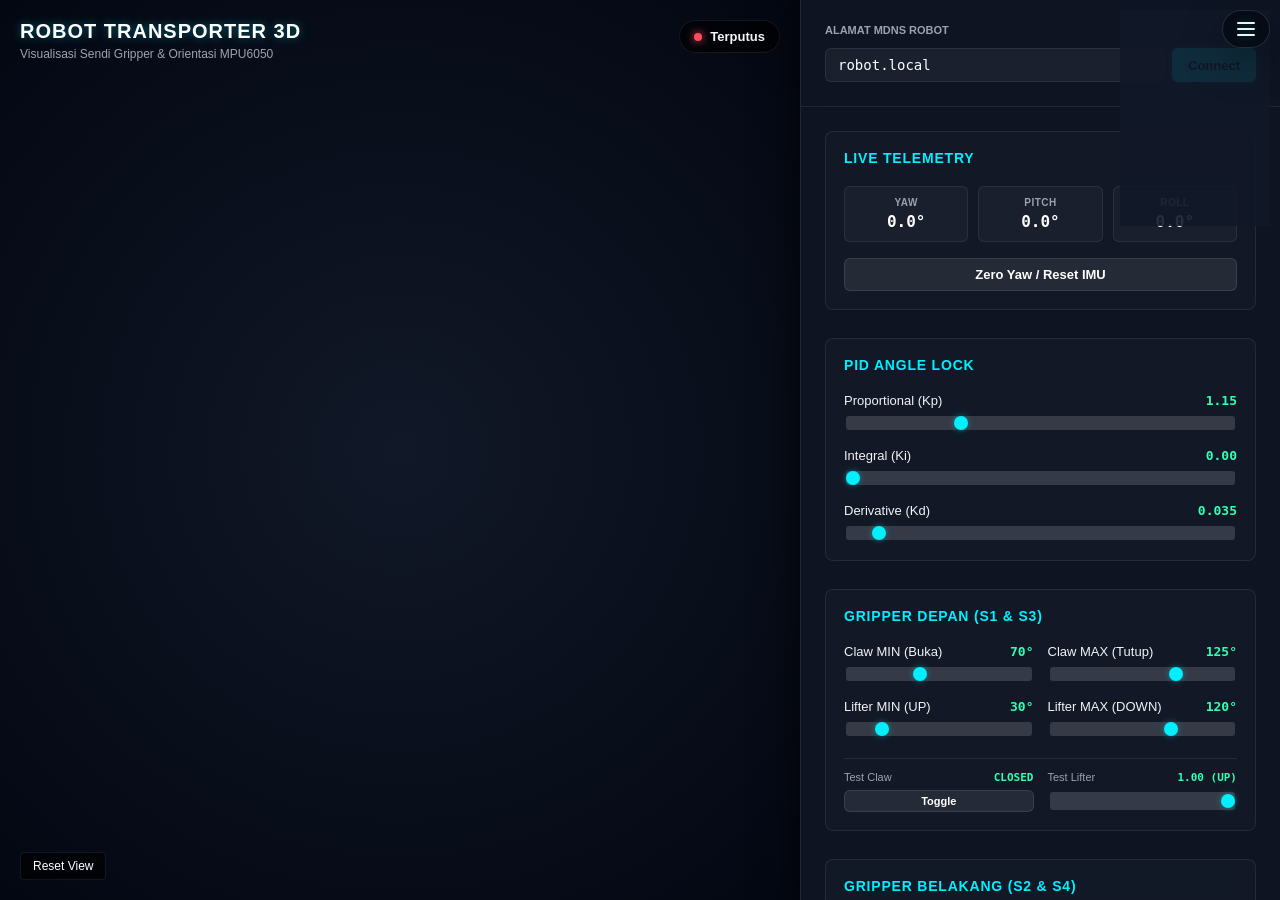
==== dashboard.html @ 8048335a "Initialize Robot Transporter Technocorner 2026 Tuning Dashboard and Web Simulator" ====
<!DOCTYPE html>
<html lang="id">

<head>
    <meta charset="UTF-8">
    <meta name="viewport" content="width=device-width, initial-scale=1.0">
    <title>Transporter TC2026 - Calibration Dashboard</title>
    <link rel="stylesheet" href="css/base.css">
    <style>
        :root {
            --bg-color: #0b0f19;
            --panel-bg: rgba(17, 24, 39, 0.7);
            --panel-border: rgba(255, 255, 255, 0.08);
            --accent-color: #00f0ff;
            --accent-glow: rgba(0, 240, 255, 0.4);
            --success-color: #32ffb1;
            --warning-color: #ffaa00;
            --danger-color: #ff4a5a;
            --text-color: #f3f4f6;
            --text-muted: #9ca3af;
        }

        body {
            background-color: var(--bg-color);
            color: var(--text-color);
            font-family: 'Segoe UI', -apple-system, BlinkMacSystemFont, Roboto, Oxygen, Ubuntu, Cantarell, sans-serif;
            margin: 0;
            padding: 0;
            overflow: hidden;
            height: 100vh;
        }

        .dashboard-container {
            display: flex;
            width: 100vw;
            height: 100vh;
        }

        /* ─── KIRI: 3D Viewport ────────────────────────────────────────── */
        .viewport-section {
            flex: 1;
            position: relative;
            height: 100%;
            background: radial-gradient(circle at center, #111827 0%, #030712 100%);
        }

        #canvas3d {
            width: 100%;
            height: 100%;
            display: block;
        }

        .viewport-overlay {
            position: absolute;
            top: 20px;
            left: 20px;
            pointer-events: none;
        }

        .viewport-title {
            font-size: 20px;
            font-weight: 700;
            letter-spacing: 1px;
            text-transform: uppercase;
            color: #ffffff;
            margin: 0;
            text-shadow: 0 0 10px var(--accent-glow);
        }

        .viewport-subtitle {
            font-size: 12px;
            color: var(--text-muted);
            margin: 4px 0 0 0;
        }

        .connection-status {
            position: absolute;
            top: 20px;
            right: 20px;
            display: flex;
            align-items: center;
            gap: 8px;
            background: rgba(0, 0, 0, 0.6);
            padding: 8px 14px;
            border-radius: 30px;
            border: 1px solid var(--panel-border);
            backdrop-filter: blur(10px);
            font-size: 13px;
            font-weight: 600;
        }

        .status-dot {
            width: 8px;
            height: 8px;
            border-radius: 50%;
            background-color: var(--danger-color);
            box-shadow: 0 0 8px var(--danger-color);
        }

        .status-dot.connected {
            background-color: var(--success-color);
            box-shadow: 0 0 8px var(--success-color);
        }

        .status-dot.connecting {
            background-color: var(--warning-color);
            box-shadow: 0 0 8px var(--warning-color);
            animation: pulse 1s infinite alternate;
        }

        /* ─── KANAN: Panel Kontrol ───────────────────────────────────────── */
        .control-panel {
            width: 480px;
            height: 100%;
            background: var(--panel-bg);
            border-left: 1px solid var(--panel-border);
            backdrop-filter: blur(20px);
            display: flex;
            flex-direction: column;
            overflow-y: auto;
            box-shadow: -10px 0 30px rgba(0, 0, 0, 0.5);
        }

        .panel-header {
            padding: 24px;
            border-bottom: 1px solid var(--panel-border);
            display: flex;
            flex-direction: column;
            gap: 12px;
        }

        .mdns-row {
            display: flex;
            gap: 8px;
        }

        .host-input {
            flex: 1;
            background: rgba(255, 255, 255, 0.05);
            border: 1px solid var(--panel-border);
            border-radius: 6px;
            color: #ffffff;
            padding: 8px 12px;
            font-family: monospace;
            font-size: 14px;
            outline: none;
            transition: border-color 0.2s;
        }

        .host-input:focus {
            border-color: var(--accent-color);
            box-shadow: 0 0 8px rgba(0, 240, 255, 0.2);
        }

        .btn {
            background: rgba(255, 255, 255, 0.08);
            border: 1px solid rgba(255, 255, 255, 0.1);
            color: #ffffff;
            padding: 8px 16px;
            border-radius: 6px;
            font-weight: 600;
            font-size: 13px;
            cursor: pointer;
            transition: all 0.2s;
            display: inline-flex;
            align-items: center;
            justify-content: center;
            gap: 6px;
        }

        .btn:hover {
            background: rgba(255, 255, 255, 0.15);
        }

        .btn-primary {
            background: var(--accent-color);
            color: #0b0f19;
            border: none;
            box-shadow: 0 0 10px var(--accent-glow);
        }

        .btn-primary:hover {
            background: #00d6e6;
            box-shadow: 0 0 15px rgba(0, 240, 255, 0.6);
        }

        .btn-danger {
            background: var(--danger-color);
            border: none;
            color: #ffffff;
        }

        .btn-danger:hover {
            background: #e03b4a;
        }

        .panel-content {
            padding: 24px;
            display: flex;
            flex-direction: column;
            gap: 28px;
            flex: 1;
        }

        .section-card {
            background: rgba(255, 255, 255, 0.02);
            border: 1px solid var(--panel-border);
            border-radius: 8px;
            padding: 18px;
            display: flex;
            flex-direction: column;
            gap: 16px;
        }

        .section-title {
            font-size: 14px;
            font-weight: 700;
            text-transform: uppercase;
            letter-spacing: 0.8px;
            color: var(--accent-color);
            margin: 0 0 4px 0;
            display: flex;
            align-items: center;
            justify-content: space-between;
        }

        /* ─── Parameter Sliders ────────────────────────────────────────── */
        .config-row {
            display: flex;
            flex-direction: column;
            gap: 6px;
        }

        .label-val {
            display: flex;
            justify-content: space-between;
            font-size: 13px;
            font-weight: 500;
        }

        .val-num {
            font-family: monospace;
            color: var(--success-color);
            font-weight: 600;
        }

        .slider-container {
            display: flex;
            align-items: center;
            gap: 12px;
        }

        .slider {
            flex: 1;
            -webkit-appearance: none;
            appearance: none;
            height: 5px;
            border-radius: 3px;
            background: rgba(255, 255, 255, 0.15);
            outline: none;
        }

        .slider::-webkit-slider-thumb {
            -webkit-appearance: none;
            appearance: none;
            width: 14px;
            height: 14px;
            border-radius: 50%;
            background: var(--accent-color);
            cursor: pointer;
            box-shadow: 0 0 6px var(--accent-glow);
            transition: transform 0.1s;
        }

        .slider::-webkit-slider-thumb:hover {
            transform: scale(1.2);
        }

        /* ─── Grid layouts ────────────────────────────────────────────── */
        .grid-2 {
            display: grid;
            grid-template-columns: 1fr 1fr;
            gap: 14px;
        }

        .telemetry-grid {
            display: grid;
            grid-template-columns: repeat(3, 1fr);
            gap: 10px;
            text-align: center;
        }

        .tel-card {
            background: rgba(255, 255, 255, 0.03);
            border: 1px solid var(--panel-border);
            padding: 10px;
            border-radius: 6px;
        }

        .tel-lbl {
            font-size: 10px;
            text-transform: uppercase;
            color: var(--text-muted);
            font-weight: 700;
            letter-spacing: 0.5px;
        }

        .tel-val {
            font-family: monospace;
            font-size: 16px;
            font-weight: bold;
            margin-top: 4px;
            color: #ffffff;
        }

        /* ─── Footer aksi ──────────────────────────────────────────────── */
        .panel-footer {
            padding: 24px;
            border-top: 1px solid var(--panel-border);
            background: rgba(0, 0, 0, 0.2);
            display: flex;
            flex-direction: column;
            gap: 10px;
        }

        @keyframes pulse {
            0% { opacity: 0.4; }
            100% { opacity: 1; }
        }

        /* ─── Responsive 3D Canvas reset button ───────────────────────── */
        .btn-view-reset {
            position: absolute;
            bottom: 20px;
            left: 20px;
            background: rgba(0, 0, 0, 0.6);
            border: 1px solid var(--panel-border);
            color: #ffffff;
            padding: 6px 12px;
            border-radius: 4px;
            font-size: 12px;
            cursor: pointer;
            z-index: 10;
        }
    </style>
</head>

<body>
    <nav class="app-nav" aria-label="Navigasi halaman" style="background: rgba(17, 24, 39, 0.9);">
        <button class="app-nav-toggle" type="button" aria-label="Open navigation" aria-expanded="false"><span></span></button>
        <div class="app-nav-links">
            <a href="index.html">Home</a>
            <a href="simulator.html">Simulator</a>
            <a href="stick_test.html">Stick Test</a>
            <a class="active" href="dashboard.html">Tuning</a>
        </div>
    </nav>

    <div class="dashboard-container">
        <!-- ─── KIRI: Visualisasi 3D Robot ──────────────────────────────── -->
        <section class="viewport-section">
            <div class="viewport-overlay">
                <h1 class="viewport-title">Robot Transporter 3D</h1>
                <p class="viewport-subtitle">Visualisasi Sendi Gripper & Orientasi MPU6050</p>
            </div>
            
            <div class="connection-status">
                <div id="conn-dot" class="status-dot"></div>
                <span id="conn-lbl">Terputus</span>
            </div>

            <button id="btn-reset-view" class="btn-view-reset">Reset View</button>
            <div id="canvas3d"></div>
        </section>

        <!-- ─── KANAN: Panel Konfigurasi ────────────────────────────────── -->
        <aside class="control-panel">
            <!-- Mixed Content Warning Banner (untuk GitHub Pages HTTPS) -->
            <div id="https-warning-banner" style="display: none; background: rgba(239, 68, 68, 0.12); border-bottom: 1px solid rgba(239, 68, 68, 0.25); padding: 18px; font-size: 12px; line-height: 1.5; color: #ff9eaf; backdrop-filter: blur(10px);">
                <div style="font-weight: 700; text-transform: uppercase; font-size: 10px; color: #ff4a5a; letter-spacing: 0.5px; margin-bottom: 6px; display: flex; align-items: center; gap: 6px;">
                    <span style="display: inline-block; width: 6px; height: 6px; border-radius: 50%; background: #ff4a5a;"></span>
                    Perhatian: Akses HTTPS Terdeteksi (GitHub Pages)
                </div>
                Agar browser dapat berkomunikasi dengan robot di jaringan lokal, Anda **harus** mengizinkan <strong>"Insecure content"</strong> di browser Anda:
                <ol style="margin: 6px 0 6px 18px; padding: 0;">
                    <li>Klik ikon gembok/pengaturan situs di sebelah URL browser Anda.</li>
                    <li>Pilih <strong>Site settings / Pengaturan situs</strong>.</li>
                    <li>Cari menu <strong>Insecure content / Konten tidak aman</strong> di bagian bawah, lalu ubah nilainya menjadi <strong>Allow / Izinkan</strong>.</li>
                    <li>Muat ulang (refresh) halaman ini.</li>
                </ol>
                <div style="text-align: right; margin-top: 8px;">
                    <button id="btn-close-https-warn" class="btn" style="padding: 4px 10px; font-size: 10px; height: auto; background: rgba(255,255,255,0.06); border: 1px solid rgba(255,255,255,0.1);">Paham & Tutup</button>
                </div>
            </div>
            <div class="panel-header">
                <label style="font-size: 11px; font-weight: bold; text-transform: uppercase; color: var(--text-muted);">Alamat mDNS Robot</label>
                <div class="mdns-row">
                    <input id="mdns-host" class="host-input" value="robot.local" placeholder="robot.local atau IP" autocomplete="off">
                    <button id="btn-connect" class="btn btn-primary">Connect</button>
                </div>
            </div>

            <div class="panel-content">
                <!-- 1. Live Telemetry -->
                <div class="section-card">
                    <h2 class="section-title">Live Telemetry</h2>
                    <div class="telemetry-grid">
                        <div class="tel-card">
                            <div class="tel-lbl">Yaw</div>
                            <div id="tel-yaw" class="tel-val">0.0°</div>
                        </div>
                        <div class="tel-card">
                            <div class="tel-lbl">Pitch</div>
                            <div id="tel-pitch" class="tel-val">0.0°</div>
                        </div>
                        <div class="tel-card">
                            <div class="tel-lbl">Roll</div>
                            <div id="tel-roll" class="tel-val">0.0°</div>
                        </div>
                    </div>
                    <button id="btn-zero-yaw" class="btn" style="width: 100%;">Zero Yaw / Reset IMU</button>
                </div>

                <!-- 2. PID Tuning -->
                <div class="section-card">
                    <h2 class="section-title">PID Angle Lock</h2>
                    <div class="config-row">
                        <div class="label-val">
                            <span>Proportional (Kp)</span>
                            <span id="lbl-kp" class="val-num">1.15</span>
                        </div>
                        <input id="slider-kp" class="slider" type="range" min="0.0" max="4.0" step="0.05" value="1.15">
                    </div>
                    <div class="config-row">
                        <div class="label-val">
                            <span>Integral (Ki)</span>
                            <span id="lbl-ki" class="val-num">0.00</span>
                        </div>
                        <input id="slider-ki" class="slider" type="range" min="0.0" max="1.0" step="0.01" value="0.00">
                    </div>
                    <div class="config-row">
                        <div class="label-val">
                            <span>Derivative (Kd)</span>
                            <span id="lbl-kd" class="val-num">0.035</span>
                        </div>
                        <input id="slider-kd" class="slider" type="range" min="0.0" max="0.5" step="0.005" value="0.035">
                    </div>
                </div>

                <!-- 3. Gripper Depan -->
                <div class="section-card">
                    <h2 class="section-title">Gripper Depan (S1 & S3)</h2>
                    <div class="grid-2">
                        <div class="config-row">
                            <div class="label-val">
                                <span>Claw MIN (Buka)</span>
                                <span id="lbl-claw-f-min" class="val-num">70°</span>
                            </div>
                            <input id="slider-claw-f-min" class="slider" type="range" min="0" max="180" step="1" value="70">
                        </div>
                        <div class="config-row">
                            <div class="label-val">
                                <span>Claw MAX (Tutup)</span>
                                <span id="lbl-claw-f-max" class="val-num">125°</span>
                            </div>
                            <input id="slider-claw-f-max" class="slider" type="range" min="0" max="180" step="1" value="125">
                        </div>
                    </div>
                    <div class="grid-2">
                        <div class="config-row">
                            <div class="label-val">
                                <span>Lifter MIN (UP)</span>
                                <span id="lbl-lift-f-min" class="val-num">30°</span>
                            </div>
                            <input id="slider-lift-f-min" class="slider" type="range" min="0" max="180" step="1" value="30">
                        </div>
                        <div class="config-row">
                            <div class="label-val">
                                <span>Lifter MAX (DOWN)</span>
                                <span id="lbl-lift-f-max" class="val-num">120°</span>
                            </div>
                            <input id="slider-lift-f-max" class="slider" type="range" min="0" max="180" step="1" value="120">
                        </div>
                    </div>
                    <!-- Manual test slider -->
                    <div class="grid-2" style="border-top: 1px solid var(--panel-border); padding-top: 12px; margin-top: 4px;">
                        <div class="config-row">
                            <div class="label-val">
                                <span style="font-size: 11px; color: var(--text-muted);">Test Claw</span>
                                <span id="lbl-test-claw-f" style="font-size: 11px;" class="val-num">CLOSED</span>
                            </div>
                            <button id="btn-test-claw-f" class="btn" style="padding: 4px; font-size: 11px;">Toggle</button>
                        </div>
                        <div class="config-row">
                            <div class="label-val">
                                <span style="font-size: 11px; color: var(--text-muted);">Test Lifter</span>
                                <span id="lbl-test-lift-f" style="font-size: 11px;" class="val-num">1.00 (UP)</span>
                            </div>
                            <input id="slider-test-lift-f" class="slider" type="range" min="0.0" max="1.0" step="0.05" value="1.0">
                        </div>
                    </div>
                </div>

                <!-- 4. Gripper Belakang -->
                <div class="section-card">
                    <h2 class="section-title">Gripper Belakang (S2 & S4)</h2>
                    <div class="grid-2">
                        <div class="config-row">
                            <div class="label-val">
                                <span>Claw MIN (Buka)</span>
                                <span id="lbl-claw-r-min" class="val-num">70°</span>
                            </div>
                            <input id="slider-claw-r-min" class="slider" type="range" min="0" max="180" step="1" value="70">
                        </div>
                        <div class="config-row">
                            <div class="label-val">
                                <span>Claw MAX (Tutup)</span>
                                <span id="lbl-claw-r-max" class="val-num">125°</span>
                            </div>
                            <input id="slider-claw-r-max" class="slider" type="range" min="0" max="180" step="1" value="125">
                        </div>
                    </div>
                    <div class="grid-2">
                        <div class="config-row">
                            <div class="label-val">
                                <span>Lifter MIN (UP)</span>
                                <span id="lbl-lift-r-min" class="val-num">40°</span>
                            </div>
                            <input id="slider-lift-r-min" class="slider" type="range" min="0" max="180" step="1" value="40">
                        </div>
                        <div class="config-row">
                            <div class="label-val">
                                <span>Lifter MAX (DOWN)</span>
                                <span id="lbl-lift-r-max" class="val-num">130°</span>
                            </div>
                            <input id="slider-lift-r-max" class="slider" type="range" min="0" max="180" step="1" value="130">
                        </div>
                    </div>
                    <!-- Manual test slider -->
                    <div class="grid-2" style="border-top: 1px solid var(--panel-border); padding-top: 12px; margin-top: 4px;">
                        <div class="config-row">
                            <div class="label-val">
                                <span style="font-size: 11px; color: var(--text-muted);">Test Claw</span>
                                <span id="lbl-test-claw-r" style="font-size: 11px;" class="val-num">CLOSED</span>
                            </div>
                            <button id="btn-test-claw-r" class="btn" style="padding: 4px; font-size: 11px;">Toggle</button>
                        </div>
                        <div class="config-row">
                            <div class="label-val">
                                <span style="font-size: 11px; color: var(--text-muted);">Test Lifter</span>
                                <span id="lbl-test-lift-r" style="font-size: 11px;" class="val-num">1.00 (UP)</span>
                            </div>
                            <input id="slider-test-lift-r" class="slider" type="range" min="0.0" max="1.0" step="0.05" value="1.0">
                        </div>
                    </div>
                </div>

                <!-- 5. Anti-Tip Limits -->
                <div class="section-card">
                    <h2 class="section-title">Anti-Tip Limits</h2>
                    <div class="config-row">
                        <div class="label-val">
                            <span>Pitch Forward (Depan)</span>
                            <span id="lbl-tip-pitch-f" class="val-num">45.0°</span>
                        </div>
                        <input id="slider-tip-pitch-f" class="slider" type="range" min="15.0" max="75.0" step="0.5" value="45.0">
                    </div>
                    <div class="config-row">
                        <div class="label-val">
                            <span>Pitch Backward (Belakang)</span>
                            <span id="lbl-tip-pitch-b" class="val-num">-45.0°</span>
                        </div>
                        <input id="slider-tip-pitch-b" class="slider" type="range" min="-75.0" max="-15.0" step="0.5" value="-45.0">
                    </div>
                    <div class="config-row">
                        <div class="label-val">
                            <span>Roll Sideways (Samping)</span>
                            <span id="lbl-tip-roll" class="val-num">45.0°</span>
                        </div>
                        <input id="slider-tip-roll" class="slider" type="range" min="15.0" max="75.0" step="0.5" value="45.0">
                    </div>
                    <div class="config-row">
                        <div class="label-val">
                            <span>Sideways Lift Throttle</span>
                            <span id="lbl-tip-roll-throttle" class="val-num">0.75</span>
                        </div>
                        <input id="slider-tip-roll-throttle" class="slider" type="range" min="0.0" max="1.0" step="0.05" value="0.75">
                    </div>
                </div>
            </div>

            <div class="panel-footer">
                <div class="grid-2">
                    <button id="btn-read" class="btn" style="padding: 10px;">Read Config</button>
                    <button id="btn-send" class="btn btn-primary" style="padding: 10px;">Send Config</button>
                </div>
                <button id="btn-reboot" class="btn btn-danger" style="padding: 10px; width: 100%;">Save & Reboot to Competition Mode</button>
            </div>
        </aside>
    </div>

    <!-- Load Local Vendor Scripts -->
    <script src="vendor/three/three.min.js"></script>
    <script src="vendor/three/OrbitControls.js"></script>
    <script src="js/shared-nav.js"></script>

    <script>
        // ─── 1. SETUP THREE.JS 3D ENVIRONMENT ───────────────────────────
        const container = document.getElementById('canvas3d');
        const scene = new THREE.Scene();
        scene.fog = new THREE.FogExp2(0x0c1020, 0.05);

        const camera = new THREE.PerspectiveCamera(45, container.clientWidth / container.clientHeight, 0.01, 100);
        camera.position.set(0.28, 0.18, 0.28);

        const renderer = new THREE.WebGLRenderer({ antialias: true });
        renderer.setSize(container.clientWidth, container.clientHeight);
        renderer.setClearColor(0x0c1020, 1.0);
        renderer.shadowMap.enabled = true;
        renderer.shadowMap.type = THREE.PCFSoftShadowMap;
        container.appendChild(renderer.domElement);

        const controls = new THREE.OrbitControls(camera, renderer.domElement);
        controls.enableDamping = true;
        controls.dampingFactor = 0.05;
        controls.maxPolarAngle = Math.PI / 2 - 0.02; // prevent going below ground
        controls.minDistance = 0.1;
        controls.maxDistance = 2.0;
        controls.target.set(0, 0.02, 0);

        // Grid & Ground
        const grid = new THREE.GridHelper(10, 50, 0x00f0ff, 0x1f2937);
        grid.position.y = -0.001;
        scene.add(grid);

        const groundGeo = new THREE.PlaneGeometry(10, 10);
        const groundMat = new THREE.MeshPhongMaterial({ color: 0x0b0f19, shininess: 10 });
        const ground = new THREE.Mesh(groundGeo, groundMat);
        ground.rotation.x = -Math.PI / 2;
        ground.receiveShadow = true;
        scene.add(ground);

        // Lighting
        const ambientLight = new THREE.AmbientLight(0xffffff, 0.4);
        scene.add(ambientLight);

        const dirLight = new THREE.DirectionalLight(0xffffff, 0.8);
        dirLight.position.set(1, 2, 1);
        dirLight.castShadow = true;
        dirLight.shadow.mapSize.width = 1024;
        dirLight.shadow.mapSize.height = 1024;
        scene.add(dirLight);

        const pointLight = new THREE.PointLight(0x00f0ff, 1.5, 1.0);
        pointLight.position.set(0, 0.1, 0);
        scene.add(pointLight);

        // ─── 2. PROCEDURAL ROBOT 3D MODEL ──────────────────────────────
        // Dimensi asli: sasis 115mm x 115mm x 26mm
        const robotGroup = new THREE.Group();
        scene.add(robotGroup);

        // Sasis (Chassis) - Aluminum box
        const chassisGeo = new THREE.BoxGeometry(0.115, 0.026, 0.115);
        const chassisMat = new THREE.MeshStandardMaterial({
            color: 0x1f2937,
            metalness: 0.8,
            roughness: 0.3,
            name: 'chassis'
        });
        const chassis = new THREE.Mesh(chassisGeo, chassisMat);
        chassis.position.y = 0.0265; // offset roda
        chassis.castShadow = true;
        chassis.receiveShadow = true;
        robotGroup.add(chassis);

        // Top plate (Carbon Fiber style)
        const plateGeo = new THREE.BoxGeometry(0.110, 0.002, 0.110);
        const plateMat = new THREE.MeshStandardMaterial({
            color: 0x0e1726,
            roughness: 0.7,
            metalness: 0.1
        });
        const plate = new THREE.Mesh(plateGeo, plateMat);
        plate.position.y = 0.014;
        chassis.add(plate);

        // LED Neon Status Indicator
        const ledGeo = new THREE.BoxGeometry(0.06, 0.002, 0.006);
        const ledMat = new THREE.MeshBasicMaterial({ color: 0x00ffcc });
        const led = new THREE.Mesh(ledGeo, ledMat);
        led.position.set(0, 0.015, -0.054);
        chassis.add(led);

        // 4 Roda Omni
        const wheelRadius = 0.0265; // 53mm diameter
        const wheelWidth = 0.016;
        const wheelPositions = [
            [-0.058, 0, -0.058], // FL
            [0.058, 0, -0.058],  // FR
            [-0.058, 0, 0.058],  // RL
            [0.058, 0, 0.058]   // RR
        ];

        const wheelGroup = new THREE.Group();
        chassis.add(wheelGroup);

        const wheelMat = new THREE.MeshStandardMaterial({
            color: 0x374151,
            metalness: 0.5,
            roughness: 0.4
        });
        const rollerMat = new THREE.MeshStandardMaterial({
            color: 0x111827,
            roughness: 0.9,
            metalness: 0.0
        });

        wheelPositions.forEach((pos, i) => {
            const wheel = new THREE.Group();
            wheel.position.set(pos[0], -0.013, pos[2]); // relative to chassis center

            // Wheel rim
            const rimGeo = new THREE.CylinderGeometry(wheelRadius, wheelRadius, wheelWidth, 16);
            rimGeo.rotateZ(Math.PI / 2);
            const rim = new THREE.Mesh(rimGeo, wheelMat);
            rim.castShadow = true;
            wheel.add(rim);

            // Represent rollers around the wheel
            for (let a = 0; a < 8; a++) {
                const angle = (a / 8) * Math.PI * 2;
                const roller = new THREE.Mesh(
                    new THREE.CylinderGeometry(0.005, 0.005, 0.008, 8),
                    rollerMat
                );
                roller.position.set(
                    Math.cos(angle) * (wheelRadius - 0.002),
                    Math.sin(angle) * (wheelRadius - 0.002),
                    0
                );
                roller.rotation.z = angle + Math.PI / 2;
                rim.add(roller);
            }

            wheelGroup.add(wheel);
        });

        // ─── GRIPPER DEPAN ASSEMBLY ──────────────────────────────────
        const gripperFrontGroup = new THREE.Group();
        gripperFrontGroup.position.set(0, 0.006, -0.0575); // front edge of chassis
        chassis.add(gripperFrontGroup);

        // Lifter Arm (S1)
        const armFrontPivot = new THREE.Group();
        gripperFrontGroup.add(armFrontPivot);

        const armGeo = new THREE.BoxGeometry(0.008, 0.008, 0.065);
        const armMat = new THREE.MeshStandardMaterial({ color: 0x4b5563, metalness: 0.8, roughness: 0.2 });
        
        // Left arm bar
        const armLeft = new THREE.Mesh(armGeo, armMat);
        armLeft.position.set(-0.025, 0, -0.0325);
        armLeft.castShadow = true;
        armFrontPivot.add(armLeft);

        // Right arm bar
        const armRight = new THREE.Mesh(armGeo, armMat);
        armRight.position.set(0.025, 0, -0.0325);
        armRight.castShadow = true;
        armFrontPivot.add(armRight);

        // Claw Base Mount (placed at the end of the lifter arm)
        const clawFrontBase = new THREE.Group();
        clawFrontBase.position.set(0, 0, -0.065);
        armFrontPivot.add(clawFrontBase);

        const basePlateGeo = new THREE.BoxGeometry(0.058, 0.015, 0.010);
        const basePlateMat = new THREE.MeshStandardMaterial({ color: 0x374151, metalness: 0.6 });
        const basePlate = new THREE.Mesh(basePlateGeo, basePlateMat);
        clawFrontBase.add(basePlate);

        // Left Claw Finger (S3)
        const clawLeftPivot = new THREE.Group();
        clawLeftPivot.position.set(-0.022, 0, -0.005);
        clawFrontBase.add(clawLeftPivot);

        const clawFingerGeo = new THREE.BoxGeometry(0.005, 0.012, 0.035);
        const clawFingerMat = new THREE.MeshStandardMaterial({ color: 0xef4444, roughness: 0.5 }); // Red claw
        const clawLeftFinger = new THREE.Mesh(clawFingerGeo, clawFingerMat);
        clawLeftFinger.position.set(0.005, 0, -0.015);
        clawLeftPivot.add(clawLeftFinger);

        // Right Claw Finger (S3)
        const clawRightPivot = new THREE.Group();
        clawRightPivot.position.set(0.022, 0, -0.005);
        clawFrontBase.add(clawRightPivot);

        const clawRightFinger = new THREE.Mesh(clawFingerGeo, clawFingerMat);
        clawRightFinger.position.set(-0.005, 0, -0.015);
        clawRightPivot.add(clawRightFinger);


        // ─── GRIPPER BELAKANG ASSEMBLY ───────────────────────────────
        const gripperRearGroup = new THREE.Group();
        gripperRearGroup.position.set(0, 0.006, 0.0575); // rear edge of chassis
        chassis.add(gripperRearGroup);

        // Lifter Arm (S2)
        const armRearPivot = new THREE.Group();
        gripperRearGroup.add(armRearPivot);

        // Left arm bar
        const armLeftR = new THREE.Mesh(armGeo, armMat);
        armLeftR.position.set(-0.025, 0, 0.0325);
        armLeftR.castShadow = true;
        armRearPivot.add(armLeftR);

        // Right arm bar
        const armRightR = new THREE.Mesh(armGeo, armMat);
        armRightR.position.set(0.025, 0, 0.0325);
        armRightR.castShadow = true;
        armRearPivot.add(armRightR);

        // Claw Base Mount
        const clawRearBase = new THREE.Group();
        clawRearBase.position.set(0, 0, 0.065);
        armRearPivot.add(clawRearBase);

        const basePlateR = new THREE.Mesh(basePlateGeo, basePlateMat);
        clawRearBase.add(basePlateR);

        // Left Claw Finger (S4)
        const clawLeftPivotR = new THREE.Group();
        clawLeftPivotR.position.set(-0.022, 0, 0.005);
        clawRearBase.add(clawLeftPivotR);

        const clawLeftFingerR = new THREE.Mesh(clawFingerGeo, clawFingerMat);
        clawLeftFingerR.position.set(0.005, 0, 0.015);
        clawLeftPivotR.add(clawLeftFingerR);

        // Right Claw Finger (S4)
        const clawRightPivotR = new THREE.Group();
        clawRightPivotR.position.set(0.022, 0, 0.005);
        clawRearBase.add(clawRightPivotR);

        const clawRightFingerR = new THREE.Mesh(clawFingerGeo, clawFingerMat);
        clawRightFingerR.position.set(-0.005, 0, 0.015);
        clawRightPivotR.add(clawRightFingerR);


        // ─── 3. STATE ANIMASI 3D MODEL ─────────────────────────────────
        const UI_STATE = {
            // Front Gripper
            frontLiftThrottle: 1.0,  // 1.0 = UP, 0.0 = DOWN
            frontClawClosed: true,
            // Rear Gripper
            rearLiftThrottle: 1.0,   // 1.0 = UP, 0.0 = DOWN
            rearClawClosed: true,

            // IMU
            pitch: 0.0,
            roll: 0.0,
            yaw: 0.0,

            // Limits (dari slider)
            liftFrontMin: 30, // UP angle
            liftFrontMax: 120, // DOWN angle
            liftRearMin: 40,
            liftRearMax: 130,

            clawFrontMin: 70, // OPEN
            clawFrontMax: 125, // CLOSE
            clawRearMin: 70,
            clawRearMax: 125
        };

        function update3DRobotJoints() {
            // ─── FRONT GRIPPER ───
            const targetLiftFrontAngle = UI_STATE.liftFrontMin + UI_STATE.frontLiftThrottle * (UI_STATE.liftFrontMax - UI_STATE.liftFrontMin);
            const radLiftF = (targetLiftFrontAngle - 90) * Math.PI / 180;
            armFrontPivot.rotation.x = radLiftF;

            const clawFrontAngle = UI_STATE.frontClawClosed ? UI_STATE.clawFrontMax : UI_STATE.clawFrontMin;
            const clawOpenRatio = (UI_STATE.clawFrontMax - clawFrontAngle) / (UI_STATE.clawFrontMax - UI_STATE.clawFrontMin || 1);
            const radClawF = clawOpenRatio * 0.7; // max membuka 40 derajat (0.7 rad)
            clawLeftPivot.rotation.y = radClawF;
            clawRightPivot.rotation.y = -radClawF;

            // ─── REAR GRIPPER ───
            const targetLiftRearAngle = UI_STATE.liftRearMin + UI_STATE.rearLiftThrottle * (UI_STATE.liftRearMax - UI_STATE.liftRearMin);
            const radLiftR = -(targetLiftRearAngle - 90) * Math.PI / 180;
            armRearPivot.rotation.x = radLiftR;

            const clawRearAngle = UI_STATE.rearClawClosed ? UI_STATE.clawRearMax : UI_STATE.clawRearMin;
            const clawOpenRatioR = (UI_STATE.clawRearMax - clawRearAngle) / (UI_STATE.clawRearMax - UI_STATE.clawRearMin || 1);
            const radClawR = clawOpenRatioR * 0.7;
            clawLeftPivotR.rotation.y = -radClawR;
            clawRightPivotR.rotation.y = radClawR;

            // ─── IMU ORIENTATION ───
            robotGroup.rotation.y = UI_STATE.yaw * Math.PI / 180;
            robotGroup.rotation.x = UI_STATE.pitch * Math.PI / 180;
            robotGroup.rotation.z = -UI_STATE.roll * Math.PI / 180;

            // Efek visual bahaya jika tipping terdeteksi
            const maxPitch = Math.max(Math.abs(UI_STATE.pitch), Math.abs(UI_STATE.roll));
            if (maxPitch > 35) {
                ledMat.color.setHex(0xff0044); // Merah membara
                pointLight.color.setHex(0xff0044);
            } else if (maxPitch > 15) {
                ledMat.color.setHex(0xffaa00); // Jingga warning
                pointLight.color.setHex(0xffaa00);
            } else {
                ledMat.color.setHex(0x00ffcc); // Normal hijau toska
                pointLight.color.setHex(0x00f0ff);
            }
        }


        // ─── 4. WEBSOCKET & HTTP API COMMUNICATION ────────────────────
        let isConnected = false;
        let configData = {};
        let telemetryInterval = null;

        const hostInput = document.getElementById('mdns-host');
        const connectBtn = document.getElementById('btn-connect');
        const connDot = document.getElementById('conn-dot');
        const connLbl = document.getElementById('conn-lbl');

        const telYaw = document.getElementById('tel-yaw');
        const telPitch = document.getElementById('tel-pitch');
        const telRoll = document.getElementById('tel-roll');

        const sliderKp = document.getElementById('slider-kp');
        const sliderKi = document.getElementById('slider-ki');
        const sliderKd = document.getElementById('slider-kd');
        const lblKp = document.getElementById('lbl-kp');
        const lblKi = document.getElementById('lbl-ki');
        const lblKd = document.getElementById('lbl-kd');

        const sliderClawFMin = document.getElementById('slider-claw-f-min');
        const sliderClawFMax = document.getElementById('slider-claw-f-max');
        const sliderLiftFMin = document.getElementById('slider-lift-f-min');
        const sliderLiftFMax = document.getElementById('slider-lift-f-max');
        
        const sliderClawRMin = document.getElementById('slider-claw-r-min');
        const sliderClawRMax = document.getElementById('slider-claw-r-max');
        const sliderLiftRMin = document.getElementById('slider-lift-r-min');
        const sliderLiftRMax = document.getElementById('slider-lift-r-max');

        const sliderTipPitchF = document.getElementById('slider-tip-pitch-f');
        const sliderTipPitchB = document.getElementById('slider-tip-pitch-b');
        const sliderTipRoll = document.getElementById('slider-tip-roll');
        const sliderTipRollThrottle = document.getElementById('slider-tip-roll-throttle');

        const btnTestClawF = document.getElementById('btn-test-claw-f');
        const sliderTestLiftF = document.getElementById('slider-test-lift-f');
        const lblTestClawF = document.getElementById('lbl-test-claw-f');
        const lblTestLiftF = document.getElementById('lbl-test-lift-f');

        const btnTestClawR = document.getElementById('btn-test-claw-r');
        const sliderTestLiftR = document.getElementById('slider-test-lift-r');
        const lblTestClawR = document.getElementById('lbl-test-claw-r');
        const lblTestLiftR = document.getElementById('lbl-test-lift-r');

        function bindSliderLabel(slider, label, suffix = '') {
            slider.addEventListener('input', () => {
                label.textContent = slider.value + suffix;
                syncSlidersToUiState();
                update3DRobotJoints();
            });
        }

        bindSliderLabel(sliderKp, lblKp);
        bindSliderLabel(sliderKi, lblKi);
        bindSliderLabel(sliderKd, lblKd);

        bindSliderLabel(sliderClawFMin, document.getElementById('lbl-claw-f-min'), '°');
        bindSliderLabel(sliderClawFMax, document.getElementById('lbl-claw-f-max'), '°');
        bindSliderLabel(sliderLiftFMin, document.getElementById('lbl-lift-f-min'), '°');
        bindSliderLabel(sliderLiftFMax, document.getElementById('lbl-lift-f-max'), '°');

        bindSliderLabel(sliderClawRMin, document.getElementById('lbl-claw-r-min'), '°');
        bindSliderLabel(sliderClawRMax, document.getElementById('lbl-claw-r-max'), '°');
        bindSliderLabel(sliderLiftRMin, document.getElementById('lbl-lift-r-min'), '°');
        bindSliderLabel(sliderLiftRMax, document.getElementById('lbl-lift-r-max'), '°');

        bindSliderLabel(sliderTipPitchF, document.getElementById('lbl-tip-pitch-f'), '°');
        bindSliderLabel(sliderTipPitchB, document.getElementById('lbl-tip-pitch-b'), '°');
        bindSliderLabel(sliderTipRoll, document.getElementById('lbl-tip-roll'), '°');
        bindSliderLabel(sliderTipRollThrottle, document.getElementById('lbl-tip-roll-throttle'));

        btnTestClawF.addEventListener('click', () => {
            UI_STATE.frontClawClosed = !UI_STATE.frontClawClosed;
            lblTestClawF.textContent = UI_STATE.frontClawClosed ? 'CLOSED' : 'OPEN';
            btnTestClawF.style.background = UI_STATE.frontClawClosed ? 'rgba(255,255,255,0.08)' : 'var(--success-color)';
            btnTestClawF.style.color = UI_STATE.frontClawClosed ? '#ffffff' : '#0b0f19';
            update3DRobotJoints();
            sendManualControl('front', 'claw', UI_STATE.frontClawClosed ? 1 : 0);
        });

        sliderTestLiftF.addEventListener('input', () => {
            UI_STATE.frontLiftThrottle = parseFloat(sliderTestLiftF.value);
            lblTestLiftF.textContent = UI_STATE.frontLiftThrottle.toFixed(2) + (UI_STATE.frontLiftThrottle === 1.0 ? ' (UP)' : UI_STATE.frontLiftThrottle === 0.0 ? ' (DOWN)' : '');
            update3DRobotJoints();
            sendManualControl('front', 'lift', UI_STATE.frontLiftThrottle);
        });

        btnTestClawR.addEventListener('click', () => {
            UI_STATE.rearClawClosed = !UI_STATE.rearClawClosed;
            lblTestClawR.textContent = UI_STATE.rearClawClosed ? 'CLOSED' : 'OPEN';
            btnTestClawR.style.background = UI_STATE.rearClawClosed ? 'rgba(255,255,255,0.08)' : 'var(--success-color)';
            btnTestClawR.style.color = UI_STATE.rearClawClosed ? '#ffffff' : '#0b0f19';
            update3DRobotJoints();
            sendManualControl('rear', 'claw', UI_STATE.rearClawClosed ? 1 : 0);
        });

        sliderTestLiftR.addEventListener('input', () => {
            UI_STATE.rearLiftThrottle = parseFloat(sliderTestLiftR.value);
            lblTestLiftR.textContent = UI_STATE.rearLiftThrottle.toFixed(2) + (UI_STATE.rearLiftThrottle === 1.0 ? ' (UP)' : UI_STATE.rearLiftThrottle === 0.0 ? ' (DOWN)' : '');
            update3DRobotJoints();
            sendManualControl('rear', 'lift', UI_STATE.rearLiftThrottle);
        });

        function syncSlidersToUiState() {
            UI_STATE.liftFrontMin = parseInt(sliderLiftFMin.value);
            UI_STATE.liftFrontMax = parseInt(sliderLiftFMax.value);
            UI_STATE.liftRearMin = parseInt(sliderLiftRMin.value);
            UI_STATE.liftRearMax = parseInt(sliderLiftRMax.value);

            UI_STATE.clawFrontMin = parseInt(sliderClawFMin.value);
            UI_STATE.clawFrontMax = parseInt(sliderClawFMax.value);
            UI_STATE.clawRearMin = parseInt(sliderClawRMin.value);
            UI_STATE.clawRearMax = parseInt(sliderClawRMax.value);
        }

        connectBtn.addEventListener('click', () => {
            if (isConnected) {
                disconnectFromRobot();
            } else {
                connectToRobot();
            }
        });

        function updateConnectionUI(status) {
            if (status === 'connected') {
                isConnected = true;
                connectBtn.textContent = 'Disconnect';
                connectBtn.className = 'btn btn-danger';
                connDot.className = 'status-dot connected';
                connLbl.textContent = 'Terhubung';
                connLbl.style.color = 'var(--success-color)';
            } else if (status === 'connecting') {
                connectBtn.textContent = 'Connecting...';
                connectBtn.className = 'btn';
                connDot.className = 'status-dot connecting';
                connLbl.textContent = 'Menghubungkan';
                connLbl.style.color = 'var(--warning-color)';
            } else {
                isConnected = false;
                connectBtn.textContent = 'Connect';
                connectBtn.className = 'btn btn-primary';
                connDot.className = 'status-dot';
                connLbl.textContent = 'Terputus';
                connLbl.style.color = 'var(--danger-color)';
            }
        }

        function connectToRobot() {
            const host = hostInput.value.trim();
            if (!host) return;

            updateConnectionUI('connecting');
            const url = `http://${host}`;
            
            fetch(`${url}/api/config`)
                .then(res => res.json())
                .then(data => {
                    console.log('Konfigurasi diterima:', data);
                    configData = data;
                    applyConfigToSliders(data);
                    updateConnectionUI('connected');
                    startTelemetryPolling(host);
                })
                .catch(err => {
                    console.error('Koneksi gagal:', err);
                    alert(`Gagal terhubung ke http://${host}/api/config. Pastikan Anda sudah masuk ke Mode Kalibrasi (Hotspot ESP32 aktif) dan mDNS menyala.`);
                    updateConnectionUI('disconnected');
                });
        }

        function disconnectFromRobot() {
            if (telemetryInterval) {
                clearInterval(telemetryInterval);
                telemetryInterval = null;
            }
            updateConnectionUI('disconnected');
        }

        function startTelemetryPolling(host) {
            if (telemetryInterval) clearInterval(telemetryInterval);

            telemetryInterval = setInterval(() => {
                fetch(`http://${host}/api/telemetry`)
                    .then(res => res.json())
                    .then(data => {
                        if (data.yaw != null) {
                            UI_STATE.yaw = data.yaw;
                            telYaw.textContent = data.yaw.toFixed(1) + '°';
                        }
                        if (data.pitch != null) {
                            UI_STATE.pitch = data.pitch;
                            telPitch.textContent = data.pitch.toFixed(1) + '°';
                        }
                        if (data.roll != null) {
                            UI_STATE.roll = data.roll;
                            telRoll.textContent = data.roll.toFixed(1) + '°';
                        }

                        if (data.front_lift != null) {
                            UI_STATE.frontLiftThrottle = data.front_lift;
                            sliderTestLiftF.value = data.front_lift;
                            lblTestLiftF.textContent = data.front_lift.toFixed(2);
                        }
                        if (data.rear_lift != null) {
                            UI_STATE.rearLiftThrottle = data.rear_lift;
                            sliderTestLiftR.value = data.rear_lift;
                            lblTestLiftR.textContent = data.rear_lift.toFixed(2);
                        }
                        if (data.front_claw != null) {
                            UI_STATE.frontClawClosed = data.front_claw === 1;
                            lblTestClawF.textContent = UI_STATE.frontClawClosed ? 'CLOSED' : 'OPEN';
                        }
                        if (data.rear_claw != null) {
                            UI_STATE.rearClawClosed = data.rear_claw === 1;
                            lblTestClawR.textContent = UI_STATE.rearClawClosed ? 'CLOSED' : 'OPEN';
                        }

                        update3DRobotJoints();
                    })
                    .catch(err => {
                        console.warn('Polling gagal:', err);
                    });
            }, 150);
        }

        function applyConfigToSliders(data) {
            if (data.pid_kp != null) { sliderKp.value = data.pid_kp; lblKp.textContent = data.pid_kp; }
            if (data.pid_ki != null) { sliderKi.value = data.pid_ki; lblKi.textContent = data.pid_ki; }
            if (data.pid_kd != null) { sliderKd.value = data.pid_kd; lblKd.textContent = data.pid_kd; }

            if (data.claw_depan_min != null) { sliderClawFMin.value = data.claw_depan_min; document.getElementById('lbl-claw-f-min').textContent = data.claw_depan_min + '°'; }
            if (data.claw_depan_max != null) { sliderClawFMax.value = data.claw_depan_max; document.getElementById('lbl-claw-f-max').textContent = data.claw_depan_max + '°'; }
            if (data.lift_depan_min != null) { sliderLiftFMin.value = data.lift_depan_min; document.getElementById('lbl-lift-f-min').textContent = data.lift_depan_min + '°'; }
            if (data.lift_depan_max != null) { sliderLiftFMax.value = data.lift_depan_max; document.getElementById('lbl-lift-f-max').textContent = data.lift_depan_max + '°'; }

            if (data.claw_belakang_min != null) { sliderClawRMin.value = data.claw_belakang_min; document.getElementById('lbl-claw-r-min').textContent = data.claw_belakang_min + '°'; }
            if (data.claw_belakang_max != null) { sliderClawRMax.value = data.claw_belakang_max; document.getElementById('lbl-claw-r-max').textContent = data.claw_belakang_max + '°'; }
            if (data.lift_belakang_min != null) { sliderLiftRMin.value = data.lift_belakang_min; document.getElementById('lbl-lift-r-min').textContent = data.lift_belakang_min + '°'; }
            if (data.lift_belakang_max != null) { sliderLiftRMax.value = data.lift_belakang_max; document.getElementById('lbl-lift-r-max').textContent = data.lift_belakang_max + '°'; }

            if (data.antitip_pitch_forward != null) { sliderTipPitchF.value = data.antitip_pitch_forward; document.getElementById('lbl-tip-pitch-f').textContent = data.antitip_pitch_forward + '°'; }
            if (data.antitip_pitch_backward != null) { sliderTipPitchB.value = data.antitip_pitch_backward; document.getElementById('lbl-tip-pitch-b').textContent = data.antitip_pitch_backward + '°'; }
            if (data.antitip_roll != null) { sliderTipRoll.value = data.antitip_roll; document.getElementById('lbl-tip-roll').textContent = data.antitip_roll + '°'; }
            if (data.antitip_roll_throttle != null) { sliderTipRollThrottle.value = data.antitip_roll_throttle; document.getElementById('lbl-tip-roll-throttle').textContent = data.antitip_roll_throttle; }

            syncSlidersToUiState();
            update3DRobotJoints();
        }

        function getJsonFromSliders() {
            return {
                pid_kp: parseFloat(sliderKp.value),
                pid_ki: parseFloat(sliderKi.value),
                pid_kd: parseFloat(sliderKd.value),

                claw_depan_min: parseInt(sliderClawFMin.value),
                claw_depan_max: parseInt(sliderClawFMax.value),
                lift_depan_min: parseInt(sliderLiftFMin.value),
                lift_depan_max: parseInt(sliderLiftFMax.value),

                claw_belakang_min: parseInt(sliderClawRMin.value),
                claw_belakang_max: parseInt(sliderClawRMax.value),
                lift_belakang_min: parseInt(sliderLiftRMin.value),
                lift_belakang_max: parseInt(sliderLiftRMax.value),

                antitip_pitch_forward: parseFloat(sliderTipPitchF.value),
                antitip_pitch_backward: parseFloat(sliderTipPitchB.value),
                antitip_roll: parseFloat(sliderTipRoll.value),
                antitip_roll_throttle: parseFloat(sliderTipRollThrottle.value)
            };
        }

        document.getElementById('btn-send').addEventListener('click', () => {
            if (!isConnected) {
                alert('Hubungkan ke robot terlebih dahulu sebelum mengirim konfigurasi.');
                return;
            }

            const host = hostInput.value.trim();
            const body = getJsonFromSliders();

            fetch(`http://${host}/api/config`, {
                method: 'POST',
                headers: { 'Content-Type': 'application/json' },
                body: JSON.stringify(body)
            })
            .then(res => res.json())
            .then(data => {
                if (data.status === 'ok') {
                    alert('Konfigurasi sukses diterapkan secara sementara di ESP32!');
                } else {
                    alert('Gagal menerapkan konfigurasi.');
                }
            })
            .catch(err => {
                console.error('Kirim gagal:', err);
                alert('Koneksi terputus saat mengirim data.');
            });
        });

        document.getElementById('btn-read').addEventListener('click', () => {
            if (!isConnected) {
                alert('Hubungkan ke robot terlebih dahulu.');
                return;
            }
            connectToRobot();
        });

        document.getElementById('btn-zero-yaw').addEventListener('click', () => {
            if (!isConnected) {
                UI_STATE.yaw = 0;
                UI_STATE.pitch = 0;
                UI_STATE.roll = 0;
                telYaw.textContent = '0.0°';
                telPitch.textContent = '0.0°';
                telRoll.textContent = '0.0°';
                update3DRobotJoints();
                return;
            }
            const host = hostInput.value.trim();
            fetch(`http://${host}/api/zero_yaw`, { method: 'POST' })
                .then(() => console.log('Zero yaw request sent'))
                .catch(err => console.error(err));
        });

        function sendManualControl(target, type, val) {
            if (!isConnected) return;
            const host = hostInput.value.trim();
            fetch(`http://${host}/api/test_servo`, {
                method: 'POST',
                headers: { 'Content-Type': 'application/json' },
                body: JSON.stringify({ target, type, value: val })
            }).catch(err => console.warn(err));
        }

        document.getElementById('btn-reboot').addEventListener('click', () => {
            if (!isConnected) {
                alert('Hubungkan ke robot terlebih dahulu sebelum menyimpan permanen.');
                return;
            }

            if (!confirm('Apakah Anda yakin ingin menyimpan seluruh konfigurasi ini ke memori permanen (Preferences) dan me-reboot ESP32 ke Mode Kompetisi? WiFi akan mati dan stik bluetooth langsung diaktifkan.')) {
                return;
            }

            const host = hostInput.value.trim();
            const body = getJsonFromSliders();

            fetch(`http://${host}/api/config`, {
                method: 'POST',
                headers: { 'Content-Type': 'application/json' },
                body: JSON.stringify(body)
            })
            .then(res => res.json())
            .then(data => {
                if (data.status === 'ok') {
                    return fetch(`http://${host}/api/reboot`, { method: 'POST' });
                } else {
                    throw new Error('Gagal menerapkan konfigurasi.');
                }
            })
            .then(() => {
                alert('Robot sedang me-reboot... Silakan matikan Wi-Fi laptop/HP Anda dan nyalakan stik PS4. Robot akan langsung terhubung ke stik!');
                disconnectFromRobot();
            })
            .catch(err => {
                console.error(err);
                alert('Terjadi kesalahan saat menyimpan atau mengirim perintah reboot.');
            });
        });

        // ─── 5. UI INTERACTION & RENDER LOOP ───────────────────────────
        document.getElementById('btn-reset-view').addEventListener('click', () => {
            camera.position.set(0.28, 0.18, 0.28);
            controls.target.set(0, 0.02, 0);
            controls.update();
        });

        window.addEventListener('resize', () => {
            camera.aspect = container.clientWidth / container.clientHeight;
            camera.updateProjectionMatrix();
            renderer.setSize(container.clientWidth, container.clientHeight);
        });

        // HTTPS Mixed Content Warning check
        const httpsWarnBanner = document.getElementById('https-warning-banner');
        const closeHttpsBtn = document.getElementById('btn-close-https-warn');
        if (window.location.protocol === 'https:') {
            httpsWarnBanner.style.display = 'block';
        }
        closeHttpsBtn.addEventListener('click', () => {
            httpsWarnBanner.style.display = 'none';
        });

        syncSlidersToUiState();
        update3DRobotJoints();

        function animate() {
            requestAnimationFrame(animate);
            controls.update();
            renderer.render(scene, camera);
        }
        animate();
    </script>
</body>

</html>
---- css/base.css ----
:root {
    --tc-bg: #070b12;
    --tc-panel: rgba(10, 18, 28, .78);
    --tc-panel-strong: rgba(13, 24, 36, .92);
    --tc-line: rgba(129, 170, 205, .22);
    --tc-line-active: rgba(51, 246, 184, .62);
    --tc-text: #e7f3ff;
    --tc-muted: #8fa8bd;
    --tc-cyan: #18c8ff;
    --tc-green: #33f6b8;
}

* {
    box-sizing: border-box;
}

.app-nav {
    position: fixed;
    top: 10px;
    right: max(10px, env(safe-area-inset-right));
    z-index: 2000;
    display: grid;
    justify-items: end;
    gap: 8px;
}

.app-nav-toggle {
    min-width: 48px;
    height: 38px;
    border: 1px solid var(--tc-line);
    border-radius: 999px;
    background: rgba(5, 10, 17, .78);
    color: var(--tc-text);
    cursor: pointer;
    box-shadow: 0 14px 40px rgba(0, 0, 0, .34);
    backdrop-filter: blur(12px);
    font: 900 11px "Segoe UI", Arial, sans-serif;
    letter-spacing: .12em;
    transition: transform .16s ease, border-color .16s ease, background .16s ease;
    display: inline-grid;
    place-items: center;
    font-size: 0;
}

.app-nav-toggle span,
.app-nav-toggle::before,
.app-nav-toggle::after {
    content: "";
    width: 18px;
    height: 2px;
    border-radius: 999px;
    background: currentColor;
    box-shadow: 0 0 10px rgba(51, 246, 184, .22);
    transition: transform .16s ease, opacity .16s ease;
}

.app-nav-toggle {
    grid-template-rows: repeat(3, 2px);
    align-content: center;
    row-gap: 4px;
}

.app-nav.open .app-nav-toggle span {
    opacity: 0;
}

.app-nav.open .app-nav-toggle::before {
    transform: translateY(6px) rotate(45deg);
}

.app-nav.open .app-nav-toggle::after {
    transform: translateY(-6px) rotate(-45deg);
}

.app-nav-toggle:hover,
.app-nav.open .app-nav-toggle {
    transform: translateY(-1px);
    border-color: var(--tc-line-active);
    background: rgba(10, 22, 34, .9);
}

.app-nav-links {
    width: 150px;
    display: grid;
    gap: 6px;
    padding: 7px;
    border: 1px solid var(--tc-line);
    border-radius: 18px;
    background: rgba(5, 10, 17, .84);
    box-shadow: 0 18px 44px rgba(0, 0, 0, .36);
    backdrop-filter: blur(14px);
    opacity: 0;
    pointer-events: none;
    transform: translateY(-8px) scale(.96);
    transform-origin: top right;
    transition: opacity .16s ease, transform .16s ease;
}

.app-nav.open .app-nav-links {
    opacity: 1;
    pointer-events: auto;
    transform: translateY(0) scale(1);
}

.app-nav a {
    min-height: 34px;
    padding: 0 12px;
    display: inline-flex;
    align-items: center;
    justify-content: flex-start;
    border: 1px solid transparent;
    border-radius: 999px;
    color: var(--tc-muted);
    text-decoration: none;
    font: 800 12px "Segoe UI", Arial, sans-serif;
    letter-spacing: .08em;
    text-transform: uppercase;
    transition: color .16s ease, border-color .16s ease, background .16s ease;
}

.app-nav a:hover,
.app-nav a.active {
    color: var(--tc-text);
    border-color: var(--tc-line-active);
    background: rgba(51, 246, 184, .10);
}

html.page-ready body {
    animation: tcPageIn .22s ease both;
}

html.page-leave body {
    opacity: 0;
    transform: translateY(8px) scale(.992);
    transition: opacity .15s ease, transform .15s ease;
}

@keyframes tcPageIn {
    from {
        opacity: 0;
        transform: translateY(8px) scale(.992);
    }

    to {
        opacity: 1;
        transform: translateY(0) scale(1);
    }
}

@media (max-width: 720px) {
    .app-nav {
        top: 8px;
        right: 8px;
    }
}
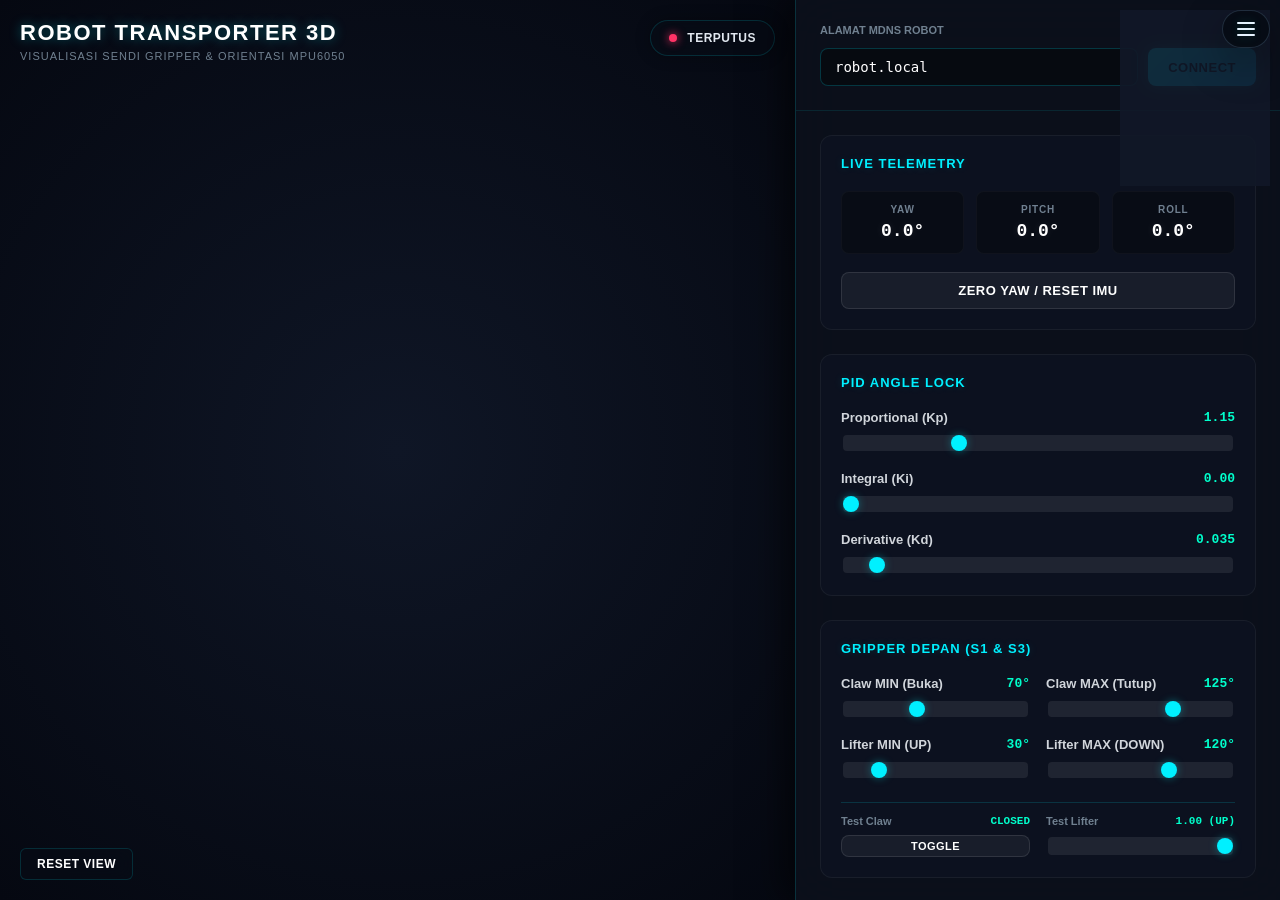
==== commit a3a09d65: "Update dashboard to load Inventor 3D GLB model, improve visuals, and remove separate simulator" ====
--- a/dashboard.html
+++ b/dashboard.html
@@ -8,16 +8,18 @@
     <link rel="stylesheet" href="css/base.css">
     <style>
         :root {
-            --bg-color: #0b0f19;
-            --panel-bg: rgba(17, 24, 39, 0.7);
-            --panel-border: rgba(255, 255, 255, 0.08);
+            --bg-color: #080b11;
+            --panel-bg: rgba(13, 18, 30, 0.75);
+            --panel-border: rgba(0, 240, 255, 0.15);
             --accent-color: #00f0ff;
-            --accent-glow: rgba(0, 240, 255, 0.4);
-            --success-color: #32ffb1;
+            --accent-glow: rgba(0, 240, 255, 0.35);
+            --success-color: #00ffcc;
+            --success-glow: rgba(0, 255, 204, 0.3);
             --warning-color: #ffaa00;
-            --danger-color: #ff4a5a;
-            --text-color: #f3f4f6;
-            --text-muted: #9ca3af;
+            --danger-color: #ff3366;
+            --danger-glow: rgba(255, 51, 102, 0.4);
+            --text-color: #e2e8f0;
+            --text-muted: #708090;
         }
 
         body {
@@ -41,7 +43,7 @@
             flex: 1;
             position: relative;
             height: 100%;
-            background: radial-gradient(circle at center, #111827 0%, #030712 100%);
+            background: radial-gradient(circle at center, #0f1626 0%, #050811 100%);
         }
 
         #canvas3d {
@@ -55,22 +57,25 @@
             top: 20px;
             left: 20px;
             pointer-events: none;
+            z-index: 10;
         }
 
         .viewport-title {
-            font-size: 20px;
-            font-weight: 700;
-            letter-spacing: 1px;
+            font-size: 22px;
+            font-weight: 800;
+            letter-spacing: 1.5px;
             text-transform: uppercase;
             color: #ffffff;
             margin: 0;
-            text-shadow: 0 0 10px var(--accent-glow);
+            text-shadow: 0 0 12px var(--accent-glow);
         }
 
         .viewport-subtitle {
-            font-size: 12px;
+            font-size: 11px;
             color: var(--text-muted);
             margin: 4px 0 0 0;
+            text-transform: uppercase;
+            letter-spacing: 1px;
         }
 
         .connection-status {
@@ -79,14 +84,18 @@
             right: 20px;
             display: flex;
             align-items: center;
-            gap: 8px;
-            background: rgba(0, 0, 0, 0.6);
-            padding: 8px 14px;
+            gap: 10px;
+            background: rgba(8, 12, 22, 0.7);
+            padding: 10px 18px;
             border-radius: 30px;
             border: 1px solid var(--panel-border);
-            backdrop-filter: blur(10px);
-            font-size: 13px;
-            font-weight: 600;
+            backdrop-filter: blur(12px);
+            font-size: 12px;
+            font-weight: 700;
+            text-transform: uppercase;
+            letter-spacing: 0.5px;
+            box-shadow: 0 0 15px rgba(0, 0, 0, 0.3);
+            z-index: 10;
         }
 
         .status-dot {
@@ -94,36 +103,37 @@
             height: 8px;
             border-radius: 50%;
             background-color: var(--danger-color);
-            box-shadow: 0 0 8px var(--danger-color);
+            box-shadow: 0 0 10px var(--danger-color);
         }
 
         .status-dot.connected {
             background-color: var(--success-color);
-            box-shadow: 0 0 8px var(--success-color);
+            box-shadow: 0 0 10px var(--success-color);
         }
 
         .status-dot.connecting {
             background-color: var(--warning-color);
-            box-shadow: 0 0 8px var(--warning-color);
+            box-shadow: 0 0 10px var(--warning-color);
             animation: pulse 1s infinite alternate;
         }
 
         /* ─── KANAN: Panel Kontrol ───────────────────────────────────────── */
         .control-panel {
-            width: 480px;
+            width: 485px;
             height: 100%;
             background: var(--panel-bg);
             border-left: 1px solid var(--panel-border);
-            backdrop-filter: blur(20px);
+            backdrop-filter: blur(25px);
             display: flex;
             flex-direction: column;
             overflow-y: auto;
-            box-shadow: -10px 0 30px rgba(0, 0, 0, 0.5);
+            box-shadow: -10px 0 35px rgba(0, 0, 0, 0.6);
+            z-index: 20;
         }
 
         .panel-header {
             padding: 24px;
-            border-bottom: 1px solid var(--panel-border);
+            border-bottom: 1px solid rgba(0, 240, 255, 0.1);
             display: flex;
             flex-direction: column;
             gap: 12px;
@@ -131,117 +141,136 @@
 
         .mdns-row {
             display: flex;
-            gap: 8px;
+            gap: 10px;
         }
 
         .host-input {
             flex: 1;
-            background: rgba(255, 255, 255, 0.05);
-            border: 1px solid var(--panel-border);
-            border-radius: 6px;
+            background: rgba(5, 7, 12, 0.6);
+            border: 1px solid rgba(0, 240, 255, 0.2);
+            border-radius: 8px;
             color: #ffffff;
-            padding: 8px 12px;
+            padding: 10px 14px;
             font-family: monospace;
             font-size: 14px;
             outline: none;
-            transition: border-color 0.2s;
+            transition: all 0.3s;
         }
 
         .host-input:focus {
             border-color: var(--accent-color);
-            box-shadow: 0 0 8px rgba(0, 240, 255, 0.2);
+            box-shadow: 0 0 12px rgba(0, 240, 255, 0.25);
+            background: rgba(5, 7, 12, 0.8);
         }
 
         .btn {
-            background: rgba(255, 255, 255, 0.08);
+            background: rgba(255, 255, 255, 0.05);
             border: 1px solid rgba(255, 255, 255, 0.1);
             color: #ffffff;
-            padding: 8px 16px;
-            border-radius: 6px;
-            font-weight: 600;
+            padding: 10px 20px;
+            border-radius: 8px;
+            font-weight: 700;
             font-size: 13px;
             cursor: pointer;
-            transition: all 0.2s;
+            transition: all 0.25s cubic-bezier(0.4, 0, 0.2, 1);
             display: inline-flex;
             align-items: center;
             justify-content: center;
-            gap: 6px;
+            gap: 8px;
+            text-transform: uppercase;
+            letter-spacing: 0.5px;
         }
 
         .btn:hover {
-            background: rgba(255, 255, 255, 0.15);
+            background: rgba(255, 255, 255, 0.12);
+            transform: translateY(-1px);
+        }
+
+        .btn:active {
+            transform: translateY(1px);
         }
 
         .btn-primary {
-            background: var(--accent-color);
-            color: #0b0f19;
+            background: linear-gradient(135deg, #00f0ff 0%, #00bcff 100%);
+            color: #060913;
             border: none;
-            box-shadow: 0 0 10px var(--accent-glow);
+            box-shadow: 0 0 15px var(--accent-glow);
         }
 
         .btn-primary:hover {
-            background: #00d6e6;
-            box-shadow: 0 0 15px rgba(0, 240, 255, 0.6);
+            background: linear-gradient(135deg, #33f4ff 0%, #33caff 100%);
+            box-shadow: 0 0 22px rgba(0, 240, 255, 0.6);
         }
 
         .btn-danger {
-            background: var(--danger-color);
+            background: linear-gradient(135deg, #ff3366 0%, #cc0033 100%);
             border: none;
             color: #ffffff;
+            box-shadow: 0 0 15px rgba(255, 51, 102, 0.25);
         }
 
         .btn-danger:hover {
-            background: #e03b4a;
+            background: linear-gradient(135deg, #ff5c85 0%, #e6003a 100%);
+            box-shadow: 0 0 22px rgba(255, 51, 102, 0.5);
         }
 
         .panel-content {
             padding: 24px;
             display: flex;
             flex-direction: column;
-            gap: 28px;
+            gap: 24px;
             flex: 1;
         }
 
         .section-card {
-            background: rgba(255, 255, 255, 0.02);
-            border: 1px solid var(--panel-border);
-            border-radius: 8px;
-            padding: 18px;
+            background: rgba(16, 24, 40, 0.4);
+            border: 1px solid rgba(255, 255, 255, 0.05);
+            border-radius: 12px;
+            padding: 20px;
             display: flex;
             flex-direction: column;
-            gap: 16px;
+            gap: 18px;
+            transition: all 0.3s;
+        }
+
+        .section-card:hover {
+            border-color: rgba(0, 240, 255, 0.2);
+            background: rgba(16, 24, 40, 0.5);
+            box-shadow: 0 8px 30px rgba(0, 0, 0, 0.25);
         }
 
         .section-title {
-            font-size: 14px;
-            font-weight: 700;
+            font-size: 13px;
+            font-weight: 800;
             text-transform: uppercase;
-            letter-spacing: 0.8px;
+            letter-spacing: 1px;
             color: var(--accent-color);
-            margin: 0 0 4px 0;
+            margin: 0 0 2px 0;
             display: flex;
             align-items: center;
             justify-content: space-between;
+            text-shadow: 0 0 8px rgba(0, 240, 255, 0.15);
         }
 
         /* ─── Parameter Sliders ────────────────────────────────────────── */
         .config-row {
             display: flex;
             flex-direction: column;
-            gap: 6px;
+            gap: 8px;
         }
 
         .label-val {
             display: flex;
             justify-content: space-between;
             font-size: 13px;
-            font-weight: 500;
+            font-weight: 600;
+            color: #d1d5db;
         }
 
         .val-num {
-            font-family: monospace;
+            font-family: 'Courier New', Courier, monospace;
             color: var(--success-color);
-            font-weight: 600;
+            font-weight: 700;
         }
 
         .slider-container {
@@ -254,77 +283,91 @@
             flex: 1;
             -webkit-appearance: none;
             appearance: none;
-            height: 5px;
-            border-radius: 3px;
-            background: rgba(255, 255, 255, 0.15);
+            height: 6px;
+            border-radius: 4px;
+            background: rgba(255, 255, 255, 0.08);
             outline: none;
+            transition: background 0.3s;
+        }
+
+        .slider:hover {
+            background: rgba(255, 255, 255, 0.12);
         }
 
         .slider::-webkit-slider-thumb {
             -webkit-appearance: none;
             appearance: none;
-            width: 14px;
-            height: 14px;
+            width: 16px;
+            height: 16px;
             border-radius: 50%;
             background: var(--accent-color);
             cursor: pointer;
-            box-shadow: 0 0 6px var(--accent-glow);
-            transition: transform 0.1s;
+            box-shadow: 0 0 8px var(--accent-glow);
+            transition: all 0.15s cubic-bezier(0.4, 0, 0.2, 1);
         }
 
         .slider::-webkit-slider-thumb:hover {
-            transform: scale(1.2);
+            transform: scale(1.3);
+            background: #ffffff;
+            box-shadow: 0 0 12px #ffffff;
         }
 
         /* ─── Grid layouts ────────────────────────────────────────────── */
         .grid-2 {
             display: grid;
             grid-template-columns: 1fr 1fr;
-            gap: 14px;
+            gap: 16px;
         }
 
         .telemetry-grid {
             display: grid;
             grid-template-columns: repeat(3, 1fr);
-            gap: 10px;
+            gap: 12px;
             text-align: center;
         }
 
         .tel-card {
-            background: rgba(255, 255, 255, 0.03);
-            border: 1px solid var(--panel-border);
-            padding: 10px;
-            border-radius: 6px;
+            background: rgba(5, 7, 12, 0.4);
+            border: 1px solid rgba(255, 255, 255, 0.03);
+            padding: 12px;
+            border-radius: 8px;
+            transition: all 0.3s;
+        }
+
+        .tel-card:hover {
+            border-color: rgba(0, 240, 255, 0.1);
+            background: rgba(5, 7, 12, 0.6);
         }
 
         .tel-lbl {
             font-size: 10px;
             text-transform: uppercase;
             color: var(--text-muted);
-            font-weight: 700;
-            letter-spacing: 0.5px;
+            font-weight: 800;
+            letter-spacing: 0.8px;
         }
 
         .tel-val {
-            font-family: monospace;
-            font-size: 16px;
-            font-weight: bold;
-            margin-top: 4px;
+            font-family: 'Courier New', Courier, monospace;
+            font-size: 18px;
+            font-weight: 800;
+            margin-top: 6px;
             color: #ffffff;
+            text-shadow: 0 0 10px rgba(255, 255, 255, 0.1);
         }
 
         /* ─── Footer aksi ──────────────────────────────────────────────── */
         .panel-footer {
             padding: 24px;
-            border-top: 1px solid var(--panel-border);
-            background: rgba(0, 0, 0, 0.2);
+            border-top: 1px solid rgba(0, 240, 255, 0.1);
+            background: rgba(4, 6, 10, 0.4);
             display: flex;
             flex-direction: column;
-            gap: 10px;
+            gap: 12px;
         }
 
         @keyframes pulse {
-            0% { opacity: 0.4; }
+            0% { opacity: 0.3; }
             100% { opacity: 1; }
         }
 
@@ -333,14 +376,25 @@
             position: absolute;
             bottom: 20px;
             left: 20px;
-            background: rgba(0, 0, 0, 0.6);
+            background: rgba(8, 12, 22, 0.7);
             border: 1px solid var(--panel-border);
             color: #ffffff;
-            padding: 6px 12px;
-            border-radius: 4px;
+            padding: 8px 16px;
+            border-radius: 6px;
             font-size: 12px;
+            font-weight: 700;
             cursor: pointer;
             z-index: 10;
+            text-transform: uppercase;
+            letter-spacing: 0.5px;
+            backdrop-filter: blur(10px);
+            transition: all 0.2s;
+        }
+
+        .btn-view-reset:hover {
+            background: var(--accent-color);
+            color: #060913;
+            box-shadow: 0 0 15px var(--accent-glow);
         }
     </style>
 </head>
@@ -350,7 +404,6 @@
         <button class="app-nav-toggle" type="button" aria-label="Open navigation" aria-expanded="false"><span></span></button>
         <div class="app-nav-links">
             <a href="index.html">Home</a>
-            <a href="simulator.html">Simulator</a>
             <a href="stick_test.html">Stick Test</a>
             <a class="active" href="dashboard.html">Tuning</a>
         </div>
@@ -601,6 +654,7 @@
 
     <!-- Load Local Vendor Scripts -->
     <script src="vendor/three/three.min.js"></script>
+    <script src="vendor/three/GLTFLoader.js"></script>
     <script src="vendor/three/OrbitControls.js"></script>
     <script src="js/shared-nav.js"></script>
 
@@ -608,14 +662,14 @@
         // ─── 1. SETUP THREE.JS 3D ENVIRONMENT ───────────────────────────
         const container = document.getElementById('canvas3d');
         const scene = new THREE.Scene();
-        scene.fog = new THREE.FogExp2(0x0c1020, 0.05);
+        scene.fog = new THREE.FogExp2(0x080b11, 0.05);
 
         const camera = new THREE.PerspectiveCamera(45, container.clientWidth / container.clientHeight, 0.01, 100);
         camera.position.set(0.28, 0.18, 0.28);
 
         const renderer = new THREE.WebGLRenderer({ antialias: true });
         renderer.setSize(container.clientWidth, container.clientHeight);
-        renderer.setClearColor(0x0c1020, 1.0);
+        renderer.setClearColor(0x080b11, 1.0);
         renderer.shadowMap.enabled = true;
         renderer.shadowMap.type = THREE.PCFSoftShadowMap;
         container.appendChild(renderer.domElement);
@@ -629,12 +683,12 @@
         controls.target.set(0, 0.02, 0);
 
         // Grid & Ground
-        const grid = new THREE.GridHelper(10, 50, 0x00f0ff, 0x1f2937);
+        const grid = new THREE.GridHelper(10, 50, 0x00f0ff, 0x111827);
         grid.position.y = -0.001;
         scene.add(grid);
 
         const groundGeo = new THREE.PlaneGeometry(10, 10);
-        const groundMat = new THREE.MeshPhongMaterial({ color: 0x0b0f19, shininess: 10 });
+        const groundMat = new THREE.MeshPhongMaterial({ color: 0x080b11, shininess: 10 });
         const ground = new THREE.Mesh(groundGeo, groundMat);
         ground.rotation.x = -Math.PI / 2;
         ground.receiveShadow = true;
@@ -644,217 +698,228 @@
         const ambientLight = new THREE.AmbientLight(0xffffff, 0.4);
         scene.add(ambientLight);
 
-        const dirLight = new THREE.DirectionalLight(0xffffff, 0.8);
-        dirLight.position.set(1, 2, 1);
+        const dirLight = new THREE.DirectionalLight(0xffffff, 1.0);
+        dirLight.position.set(1.5, 3, 1.5);
         dirLight.castShadow = true;
-        dirLight.shadow.mapSize.width = 1024;
-        dirLight.shadow.mapSize.height = 1024;
+        dirLight.shadow.mapSize.width = 2048;
+        dirLight.shadow.mapSize.height = 2048;
         scene.add(dirLight);
 
-        const pointLight = new THREE.PointLight(0x00f0ff, 1.5, 1.0);
-        pointLight.position.set(0, 0.1, 0);
+        const pointLight = new THREE.PointLight(0x00f0ff, 2.0, 1.2);
+        pointLight.position.set(0, 0.12, 0);
         scene.add(pointLight);
 
-        // ─── 2. PROCEDURAL ROBOT 3D MODEL ──────────────────────────────
-        // Dimensi asli: sasis 115mm x 115mm x 26mm
+        // ─── 2. PROCEDURAL ROBOT (FALLBACK ONLY) ─────────────────────────
         const robotGroup = new THREE.Group();
         scene.add(robotGroup);
 
-        // Sasis (Chassis) - Aluminum box
+        const proceduralGroup = new THREE.Group();
+        robotGroup.add(proceduralGroup);
+
+        // Chassis - Box
         const chassisGeo = new THREE.BoxGeometry(0.115, 0.026, 0.115);
-        const chassisMat = new THREE.MeshStandardMaterial({
-            color: 0x1f2937,
-            metalness: 0.8,
-            roughness: 0.3,
-            name: 'chassis'
-        });
+        const chassisMat = new THREE.MeshStandardMaterial({ color: 0x1f2937, metalness: 0.8, roughness: 0.3 });
         const chassis = new THREE.Mesh(chassisGeo, chassisMat);
-        chassis.position.y = 0.0265; // offset roda
-        chassis.castShadow = true;
-        chassis.receiveShadow = true;
-        robotGroup.add(chassis);
-
-        // Top plate (Carbon Fiber style)
+        chassis.position.y = 0.0265;
+        proceduralGroup.add(chassis);
+
         const plateGeo = new THREE.BoxGeometry(0.110, 0.002, 0.110);
-        const plateMat = new THREE.MeshStandardMaterial({
-            color: 0x0e1726,
-            roughness: 0.7,
-            metalness: 0.1
-        });
+        const plateMat = new THREE.MeshStandardMaterial({ color: 0x0e1726, roughness: 0.7 });
         const plate = new THREE.Mesh(plateGeo, plateMat);
         plate.position.y = 0.014;
         chassis.add(plate);
 
-        // LED Neon Status Indicator
+        // LED Neon
         const ledGeo = new THREE.BoxGeometry(0.06, 0.002, 0.006);
         const ledMat = new THREE.MeshBasicMaterial({ color: 0x00ffcc });
         const led = new THREE.Mesh(ledGeo, ledMat);
         led.position.set(0, 0.015, -0.054);
         chassis.add(led);
 
-        // 4 Roda Omni
-        const wheelRadius = 0.0265; // 53mm diameter
-        const wheelWidth = 0.016;
-        const wheelPositions = [
-            [-0.058, 0, -0.058], // FL
-            [0.058, 0, -0.058],  // FR
-            [-0.058, 0, 0.058],  // RL
-            [0.058, 0, 0.058]   // RR
-        ];
-
-        const wheelGroup = new THREE.Group();
-        chassis.add(wheelGroup);
-
-        const wheelMat = new THREE.MeshStandardMaterial({
-            color: 0x374151,
-            metalness: 0.5,
-            roughness: 0.4
-        });
-        const rollerMat = new THREE.MeshStandardMaterial({
-            color: 0x111827,
-            roughness: 0.9,
-            metalness: 0.0
-        });
-
-        wheelPositions.forEach((pos, i) => {
-            const wheel = new THREE.Group();
-            wheel.position.set(pos[0], -0.013, pos[2]); // relative to chassis center
-
-            // Wheel rim
-            const rimGeo = new THREE.CylinderGeometry(wheelRadius, wheelRadius, wheelWidth, 16);
-            rimGeo.rotateZ(Math.PI / 2);
-            const rim = new THREE.Mesh(rimGeo, wheelMat);
-            rim.castShadow = true;
-            wheel.add(rim);
-
-            // Represent rollers around the wheel
-            for (let a = 0; a < 8; a++) {
-                const angle = (a / 8) * Math.PI * 2;
-                const roller = new THREE.Mesh(
-                    new THREE.CylinderGeometry(0.005, 0.005, 0.008, 8),
-                    rollerMat
-                );
-                roller.position.set(
-                    Math.cos(angle) * (wheelRadius - 0.002),
-                    Math.sin(angle) * (wheelRadius - 0.002),
-                    0
-                );
-                roller.rotation.z = angle + Math.PI / 2;
-                rim.add(roller);
+        // Procedural Gripper Front
+        const pGripperFront = new THREE.Group();
+        pGripperFront.position.set(0, 0.006, -0.0575);
+        chassis.add(pGripperFront);
+        const pArmFrontPivot = new THREE.Group();
+        pGripperFront.add(pArmFrontPivot);
+        const pArmGeo = new THREE.BoxGeometry(0.008, 0.008, 0.065);
+        const pArmMat = new THREE.MeshStandardMaterial({ color: 0x4b5563, metalness: 0.8 });
+        const pArmL = new THREE.Mesh(pArmGeo, pArmMat); pArmL.position.set(-0.025, 0, -0.0325); pArmFrontPivot.add(pArmL);
+        const pArmR = new THREE.Mesh(pArmGeo, pArmMat); pArmR.position.set(0.025, 0, -0.0325); pArmFrontPivot.add(pArmR);
+        const pClawFrontBase = new THREE.Group(); pClawFrontBase.position.set(0, 0, -0.065); pArmFrontPivot.add(pClawFrontBase);
+        const pClawLeftPivot = new THREE.Group(); pClawLeftPivot.position.set(-0.022, 0, -0.005); pClawFrontBase.add(pClawLeftPivot);
+        const pClawRightPivot = new THREE.Group(); pClawRightPivot.position.set(0.022, 0, -0.005); pClawFrontBase.add(pClawRightPivot);
+        const pClawFGeo = new THREE.BoxGeometry(0.005, 0.012, 0.035);
+        const pClawFMat = new THREE.MeshStandardMaterial({ color: 0xef4444 });
+        const pClawLF = new THREE.Mesh(pClawFGeo, pClawFMat); pClawLF.position.set(0.005, 0, -0.015); pClawLeftPivot.add(pClawLF);
+        const pClawRF = new THREE.Mesh(pClawFGeo, pClawFMat); pClawRF.position.set(-0.005, 0, -0.015); pClawRightPivot.add(pClawRF);
+
+        // Procedural Gripper Rear
+        const pGripperRear = new THREE.Group();
+        pGripperRear.position.set(0, 0.006, 0.0575);
+        chassis.add(pGripperRear);
+        const pArmRearPivot = new THREE.Group();
+        pGripperRear.add(pArmRearPivot);
+        const pArmLR = new THREE.Mesh(pArmGeo, pArmMat); pArmLR.position.set(-0.025, 0, 0.0325); pArmRearPivot.add(pArmLR);
+        const pArmRR = new THREE.Mesh(pArmGeo, pArmMat); pArmRR.position.set(0.025, 0, 0.0325); pArmRearPivot.add(pArmRR);
+        const pClawRearBase = new THREE.Group(); pClawRearBase.position.set(0, 0, 0.065); pArmRearPivot.add(pClawRearBase);
+        const pClawLeftPivotR = new THREE.Group(); pClawLeftPivotR.position.set(-0.022, 0, 0.005); pClawRearBase.add(pClawLeftPivotR);
+        const pClawRightPivotR = new THREE.Group(); pClawRightPivotR.position.set(0.022, 0, 0.005); pClawRearBase.add(pClawRightPivotR);
+        const pClawLR = new THREE.Mesh(pClawFGeo, pClawFMat); pClawLR.position.set(0.005, 0, 0.015); pClawLeftPivotR.add(pClawLR);
+        const pClawRR = new THREE.Mesh(pClawFGeo, pClawFMat); pClawRR.position.set(-0.005, 0, 0.015); pClawRightPivotR.add(pClawRR);
+
+        // ─── 3. LOAD EXPORTED CAD 3D MODEL (.GLB) ──────────────────────────
+        let cadModel = null;
+        let isCadLoaded = false;
+
+        // Front joint pivots (Real GLB)
+        const frontLiftPivot = new THREE.Group();
+        const frontClawLeftPivot = new THREE.Group();
+        const frontClawRightPivot = new THREE.Group();
+
+        // Rear joint pivots (Real GLB)
+        const rearLiftPivot = new THREE.Group();
+        const rearClawLeftPivot = new THREE.Group();
+        const rearClawRightPivot = new THREE.Group();
+
+        // Load GLTF / GLB model
+        const gltfLoader = new THREE.GLTFLoader();
+        gltfLoader.load(
+            'Web_Assets/robot_transporter.glb',
+            (gltf) => {
+                console.log("CAD GLB model loaded successfully!");
+                cadModel = gltf.scene;
+
+                // Adjust GLB scale and offset if needed.
+                // Inventor standard exports are typically in meters or millimeters.
+                // Our procedural model is in meters (0.115 = 11.5cm).
+                // Let's normalize scale. If the model is too big or small, we can auto-detect bounds:
+                const box = new THREE.Box3().setFromObject(cadModel);
+                const size = box.getSize(new THREE.Vector3());
+                const maxDim = Math.max(size.x, size.y, size.z);
+                
+                // If dimensions are in millimeters (around 115.0), scale down to meters
+                if (maxDim > 2.0) {
+                    cadModel.scale.setScalar(0.001);
+                }
+                
+                // Centering slightly on ground
+                cadModel.position.set(0, 0.0265, 0); 
+                robotGroup.add(cadModel);
+
+                // Hide procedural visualizer
+                proceduralGroup.visible = false;
+
+                // Enable shadow maps for CAD meshes
+                cadModel.traverse((node) => {
+                    if (node.isMesh) {
+                        node.castShadow = true;
+                        node.receiveShadow = true;
+                        // Boost standard materials look
+                        if (node.material) {
+                            node.material.metalness = node.material.name.toLowerCase().includes('metal') || node.material.name.toLowerCase().includes('aluminum') ? 0.8 : 0.2;
+                            node.material.roughness = 0.3;
+                        }
+                    }
+                });
+
+                // --- 1. CONFIGURE FRONT GRIPPER JOINTS ---
+                const frontGripper = cadModel.getObjectByName('Gripper MG996R:1');
+                if (frontGripper) {
+                    const frontHinge = new THREE.Vector3(0, 0.015, -0.0575);
+                    const frontLocalPos = frontGripper.position.clone().sub(frontHinge);
+                    
+                    frontLiftPivot.position.copy(frontHinge);
+                    frontGripper.position.copy(frontLocalPos);
+                    
+                    frontLiftPivot.add(frontGripper);
+                    cadModel.add(frontLiftPivot);
+
+                    // Claw fingers reparent to their own hinge group pivots
+                    const fingerLeft = frontGripper.getObjectByName('gripper:1');
+                    const fingerRight = frontGripper.getObjectByName('gripper:2');
+
+                    if (fingerLeft) {
+                        const flCenter = new THREE.Vector3();
+                        new THREE.Box3().setFromObject(fingerLeft).getCenter(flCenter);
+                        // Convert back to local space of frontGripper
+                        frontGripper.worldToLocal(flCenter);
+                        
+                        frontClawLeftPivot.position.copy(flCenter);
+                        fingerLeft.position.sub(flCenter);
+                        
+                        frontClawLeftPivot.add(fingerLeft);
+                        frontGripper.add(frontClawLeftPivot);
+                    }
+
+                    if (fingerRight) {
+                        const frCenter = new THREE.Vector3();
+                        new THREE.Box3().setFromObject(fingerRight).getCenter(frCenter);
+                        frontGripper.worldToLocal(frCenter);
+
+                        frontClawRightPivot.position.copy(frCenter);
+                        fingerRight.position.sub(frCenter);
+
+                        frontClawRightPivot.add(fingerRight);
+                        frontGripper.add(frontClawRightPivot);
+                    }
+                }
+
+                // --- 2. CONFIGURE REAR GRIPPER JOINTS ---
+                const rearGripper = cadModel.getObjectByName('Gripper MG996R:2');
+                if (rearGripper) {
+                    const rearHinge = new THREE.Vector3(0, 0.015, 0.0575);
+                    const rearLocalPos = rearGripper.position.clone().sub(rearHinge);
+                    
+                    rearLiftPivot.position.copy(rearHinge);
+                    rearGripper.position.copy(rearLocalPos);
+                    
+                    rearLiftPivot.add(rearGripper);
+                    cadModel.add(rearLiftPivot);
+
+                    const fingerLeftR = rearGripper.getObjectByName('gripper:1');
+                    const fingerRightR = rearGripper.getObjectByName('gripper:2');
+
+                    if (fingerLeftR) {
+                        const flCenterR = new THREE.Vector3();
+                        new THREE.Box3().setFromObject(fingerLeftR).getCenter(flCenterR);
+                        rearGripper.worldToLocal(flCenterR);
+
+                        rearClawLeftPivot.position.copy(flCenterR);
+                        fingerLeftR.position.sub(flCenterR);
+
+                        rearClawLeftPivot.add(fingerLeftR);
+                        rearGripper.add(rearClawLeftPivot);
+                    }
+
+                    if (fingerRightR) {
+                        const frCenterR = new THREE.Vector3();
+                        new THREE.Box3().setFromObject(fingerRightR).getCenter(frCenterR);
+                        rearGripper.worldToLocal(frCenterR);
+
+                        rearClawRightPivot.position.copy(frCenterR);
+                        fingerRightR.position.sub(frCenterR);
+
+                        rearClawRightPivot.add(fingerRightR);
+                        rearGripper.add(rearClawRightPivot);
+                    }
+                }
+
+                isCadLoaded = true;
+                update3DRobotJoints();
+            },
+            (xhr) => {
+                console.log(`GLB Loading progress: ${(xhr.loaded / xhr.total * 100).toFixed(0)}%`);
+            },
+            (error) => {
+                console.warn("CAD GLB file not found or failed to parse. Using procedural mockup as fallback.", error);
             }
-
-            wheelGroup.add(wheel);
-        });
-
-        // ─── GRIPPER DEPAN ASSEMBLY ──────────────────────────────────
-        const gripperFrontGroup = new THREE.Group();
-        gripperFrontGroup.position.set(0, 0.006, -0.0575); // front edge of chassis
-        chassis.add(gripperFrontGroup);
-
-        // Lifter Arm (S1)
-        const armFrontPivot = new THREE.Group();
-        gripperFrontGroup.add(armFrontPivot);
-
-        const armGeo = new THREE.BoxGeometry(0.008, 0.008, 0.065);
-        const armMat = new THREE.MeshStandardMaterial({ color: 0x4b5563, metalness: 0.8, roughness: 0.2 });
-        
-        // Left arm bar
-        const armLeft = new THREE.Mesh(armGeo, armMat);
-        armLeft.position.set(-0.025, 0, -0.0325);
-        armLeft.castShadow = true;
-        armFrontPivot.add(armLeft);
-
-        // Right arm bar
-        const armRight = new THREE.Mesh(armGeo, armMat);
-        armRight.position.set(0.025, 0, -0.0325);
-        armRight.castShadow = true;
-        armFrontPivot.add(armRight);
-
-        // Claw Base Mount (placed at the end of the lifter arm)
-        const clawFrontBase = new THREE.Group();
-        clawFrontBase.position.set(0, 0, -0.065);
-        armFrontPivot.add(clawFrontBase);
-
-        const basePlateGeo = new THREE.BoxGeometry(0.058, 0.015, 0.010);
-        const basePlateMat = new THREE.MeshStandardMaterial({ color: 0x374151, metalness: 0.6 });
-        const basePlate = new THREE.Mesh(basePlateGeo, basePlateMat);
-        clawFrontBase.add(basePlate);
-
-        // Left Claw Finger (S3)
-        const clawLeftPivot = new THREE.Group();
-        clawLeftPivot.position.set(-0.022, 0, -0.005);
-        clawFrontBase.add(clawLeftPivot);
-
-        const clawFingerGeo = new THREE.BoxGeometry(0.005, 0.012, 0.035);
-        const clawFingerMat = new THREE.MeshStandardMaterial({ color: 0xef4444, roughness: 0.5 }); // Red claw
-        const clawLeftFinger = new THREE.Mesh(clawFingerGeo, clawFingerMat);
-        clawLeftFinger.position.set(0.005, 0, -0.015);
-        clawLeftPivot.add(clawLeftFinger);
-
-        // Right Claw Finger (S3)
-        const clawRightPivot = new THREE.Group();
-        clawRightPivot.position.set(0.022, 0, -0.005);
-        clawFrontBase.add(clawRightPivot);
-
-        const clawRightFinger = new THREE.Mesh(clawFingerGeo, clawFingerMat);
-        clawRightFinger.position.set(-0.005, 0, -0.015);
-        clawRightPivot.add(clawRightFinger);
-
-
-        // ─── GRIPPER BELAKANG ASSEMBLY ───────────────────────────────
-        const gripperRearGroup = new THREE.Group();
-        gripperRearGroup.position.set(0, 0.006, 0.0575); // rear edge of chassis
-        chassis.add(gripperRearGroup);
-
-        // Lifter Arm (S2)
-        const armRearPivot = new THREE.Group();
-        gripperRearGroup.add(armRearPivot);
-
-        // Left arm bar
-        const armLeftR = new THREE.Mesh(armGeo, armMat);
-        armLeftR.position.set(-0.025, 0, 0.0325);
-        armLeftR.castShadow = true;
-        armRearPivot.add(armLeftR);
-
-        // Right arm bar
-        const armRightR = new THREE.Mesh(armGeo, armMat);
-        armRightR.position.set(0.025, 0, 0.0325);
-        armRightR.castShadow = true;
-        armRearPivot.add(armRightR);
-
-        // Claw Base Mount
-        const clawRearBase = new THREE.Group();
-        clawRearBase.position.set(0, 0, 0.065);
-        armRearPivot.add(clawRearBase);
-
-        const basePlateR = new THREE.Mesh(basePlateGeo, basePlateMat);
-        clawRearBase.add(basePlateR);
-
-        // Left Claw Finger (S4)
-        const clawLeftPivotR = new THREE.Group();
-        clawLeftPivotR.position.set(-0.022, 0, 0.005);
-        clawRearBase.add(clawLeftPivotR);
-
-        const clawLeftFingerR = new THREE.Mesh(clawFingerGeo, clawFingerMat);
-        clawLeftFingerR.position.set(0.005, 0, 0.015);
-        clawLeftPivotR.add(clawLeftFingerR);
-
-        // Right Claw Finger (S4)
-        const clawRightPivotR = new THREE.Group();
-        clawRightPivotR.position.set(0.022, 0, 0.005);
-        clawRearBase.add(clawRightPivotR);
-
-        const clawRightFingerR = new THREE.Mesh(clawFingerGeo, clawFingerMat);
-        clawRightFingerR.position.set(-0.005, 0, 0.015);
-        clawRightPivotR.add(clawRightFingerR);
-
-
-        // ─── 3. STATE ANIMASI 3D MODEL ─────────────────────────────────
+        );
+
+        // ─── 4. STATE ANIMASI 3D MODEL ─────────────────────────────────
         const UI_STATE = {
-            // Front Gripper
             frontLiftThrottle: 1.0,  // 1.0 = UP, 0.0 = DOWN
             frontClawClosed: true,
-            // Rear Gripper
             rearLiftThrottle: 1.0,   // 1.0 = UP, 0.0 = DOWN
             rearClawClosed: true,
 
@@ -863,7 +928,7 @@
             roll: 0.0,
             yaw: 0.0,
 
-            // Limits (dari slider)
+            // Limits
             liftFrontMin: 30, // UP angle
             liftFrontMax: 120, // DOWN angle
             liftRearMin: 40,
@@ -876,49 +941,65 @@
         };
 
         function update3DRobotJoints() {
-            // ─── FRONT GRIPPER ───
+            // --- 1. FRONT LIFT & CLAW CALCULATIONS ---
             const targetLiftFrontAngle = UI_STATE.liftFrontMin + UI_STATE.frontLiftThrottle * (UI_STATE.liftFrontMax - UI_STATE.liftFrontMin);
             const radLiftF = (targetLiftFrontAngle - 90) * Math.PI / 180;
-            armFrontPivot.rotation.x = radLiftF;
 
             const clawFrontAngle = UI_STATE.frontClawClosed ? UI_STATE.clawFrontMax : UI_STATE.clawFrontMin;
             const clawOpenRatio = (UI_STATE.clawFrontMax - clawFrontAngle) / (UI_STATE.clawFrontMax - UI_STATE.clawFrontMin || 1);
-            const radClawF = clawOpenRatio * 0.7; // max membuka 40 derajat (0.7 rad)
-            clawLeftPivot.rotation.y = radClawF;
-            clawRightPivot.rotation.y = -radClawF;
-
-            // ─── REAR GRIPPER ───
+            const radClawF = clawOpenRatio * 0.7; // max open 0.7 rad (~40 deg)
+
+            // --- 2. REAR LIFT & CLAW CALCULATIONS ---
             const targetLiftRearAngle = UI_STATE.liftRearMin + UI_STATE.rearLiftThrottle * (UI_STATE.liftRearMax - UI_STATE.liftRearMin);
             const radLiftR = -(targetLiftRearAngle - 90) * Math.PI / 180;
-            armRearPivot.rotation.x = radLiftR;
 
             const clawRearAngle = UI_STATE.rearClawClosed ? UI_STATE.clawRearMax : UI_STATE.clawRearMin;
             const clawOpenRatioR = (UI_STATE.clawRearMax - clawRearAngle) / (UI_STATE.clawRearMax - UI_STATE.clawRearMin || 1);
             const radClawR = clawOpenRatioR * 0.7;
-            clawLeftPivotR.rotation.y = -radClawR;
-            clawRightPivotR.rotation.y = radClawR;
-
-            // ─── IMU ORIENTATION ───
+
+            // Apply to Loaded CAD Model if active
+            if (isCadLoaded) {
+                // Lift rotations
+                frontLiftPivot.rotation.x = radLiftF;
+                rearLiftPivot.rotation.x = radLiftR;
+
+                // Claws rotations
+                frontClawLeftPivot.rotation.y = radClawF;
+                frontClawRightPivot.rotation.y = -radClawF;
+                
+                rearClawLeftPivot.rotation.y = -radClawR;
+                rearClawRightPivot.rotation.y = radClawR;
+            }
+
+            // Apply to Fallback Procedural Model
+            pArmFrontPivot.rotation.x = radLiftF;
+            pClawLeftPivot.rotation.y = radClawF;
+            pClawRightPivot.rotation.y = -radClawF;
+
+            pArmRearPivot.rotation.x = radLiftR;
+            pClawLeftPivotR.rotation.y = -radClawR;
+            pClawRightPivotR.rotation.y = radClawR;
+
+            // --- 3. IMU ORIENTATION ON GLOBAL GROUP ---
             robotGroup.rotation.y = UI_STATE.yaw * Math.PI / 180;
             robotGroup.rotation.x = UI_STATE.pitch * Math.PI / 180;
             robotGroup.rotation.z = -UI_STATE.roll * Math.PI / 180;
 
-            // Efek visual bahaya jika tipping terdeteksi
+            // Glow color state indicators
             const maxPitch = Math.max(Math.abs(UI_STATE.pitch), Math.abs(UI_STATE.roll));
             if (maxPitch > 35) {
-                ledMat.color.setHex(0xff0044); // Merah membara
+                ledMat.color.setHex(0xff0044);
                 pointLight.color.setHex(0xff0044);
             } else if (maxPitch > 15) {
-                ledMat.color.setHex(0xffaa00); // Jingga warning
+                ledMat.color.setHex(0xffaa00);
                 pointLight.color.setHex(0xffaa00);
             } else {
-                ledMat.color.setHex(0x00ffcc); // Normal hijau toska
+                ledMat.color.setHex(0x00ffcc);
                 pointLight.color.setHex(0x00f0ff);
             }
         }
 
-
-        // ─── 4. WEBSOCKET & HTTP API COMMUNICATION ────────────────────
+        // ─── 5. WEBSOCKET & HTTP API COMMUNICATION ────────────────────
         let isConnected = false;
         let configData = {};
         let telemetryInterval = null;
@@ -1085,7 +1166,7 @@
                 })
                 .catch(err => {
                     console.error('Koneksi gagal:', err);
-                    alert(`Gagal terhubung ke http://${host}/api/config. Pastikan Anda sudah masuk ke Mode Kalibrasi (Hotspot ESP32 aktif) dan mDNS menyala.`);
+                    alert(`Gagal terhubung ke http://${host}/api/config. Pastikan Anda sudah masuk ke Mode Kalibrasi (WiFi terhubung/Hotspot aktif) dan mDNS menyala.`);
                     updateConnectionUI('disconnected');
                 });
         }
@@ -1261,7 +1342,7 @@
                 return;
             }
 
-            if (!confirm('Apakah Anda yakin ingin menyimpan seluruh konfigurasi ini ke memori permanen (Preferences) dan me-reboot ESP32 ke Mode Kompetisi? WiFi akan mati dan stik bluetooth langsung diaktifkan.')) {
+            if (!confirm('Apakah Anda yakin ingin menyimpan seluruh konfigurasi ini ke memori permanen (Preferences) dan me-reboot ESP32 ke Mode Kompetisi? Wi-Fi robot akan mati dan stik bluetooth langsung diaktifkan.')) {
                 return;
             }
 
@@ -1282,7 +1363,7 @@
                 }
             })
             .then(() => {
-                alert('Robot sedang me-reboot... Silakan matikan Wi-Fi laptop/HP Anda dan nyalakan stik PS4. Robot akan langsung terhubung ke stik!');
+                alert('Robot sedang me-reboot... Silakan matikan Wi-Fi laptop/HP Anda dan hubungkan kembali stik Bluetooth. Robot akan langsung terhubung ke stik!');
                 disconnectFromRobot();
             })
             .catch(err => {
@@ -1291,7 +1372,7 @@
             });
         });
 
-        // ─── 5. UI INTERACTION & RENDER LOOP ───────────────────────────
+        // ─── 6. UI INTERACTION & RENDER LOOP ───────────────────────────
         document.getElementById('btn-reset-view').addEventListener('click', () => {
             camera.position.set(0.28, 0.18, 0.28);
             controls.target.set(0, 0.02, 0);
@@ -1323,7 +1404,6 @@
             renderer.render(scene, camera);
         }
         animate();
-    </script>
 </body>
 
 </html>
